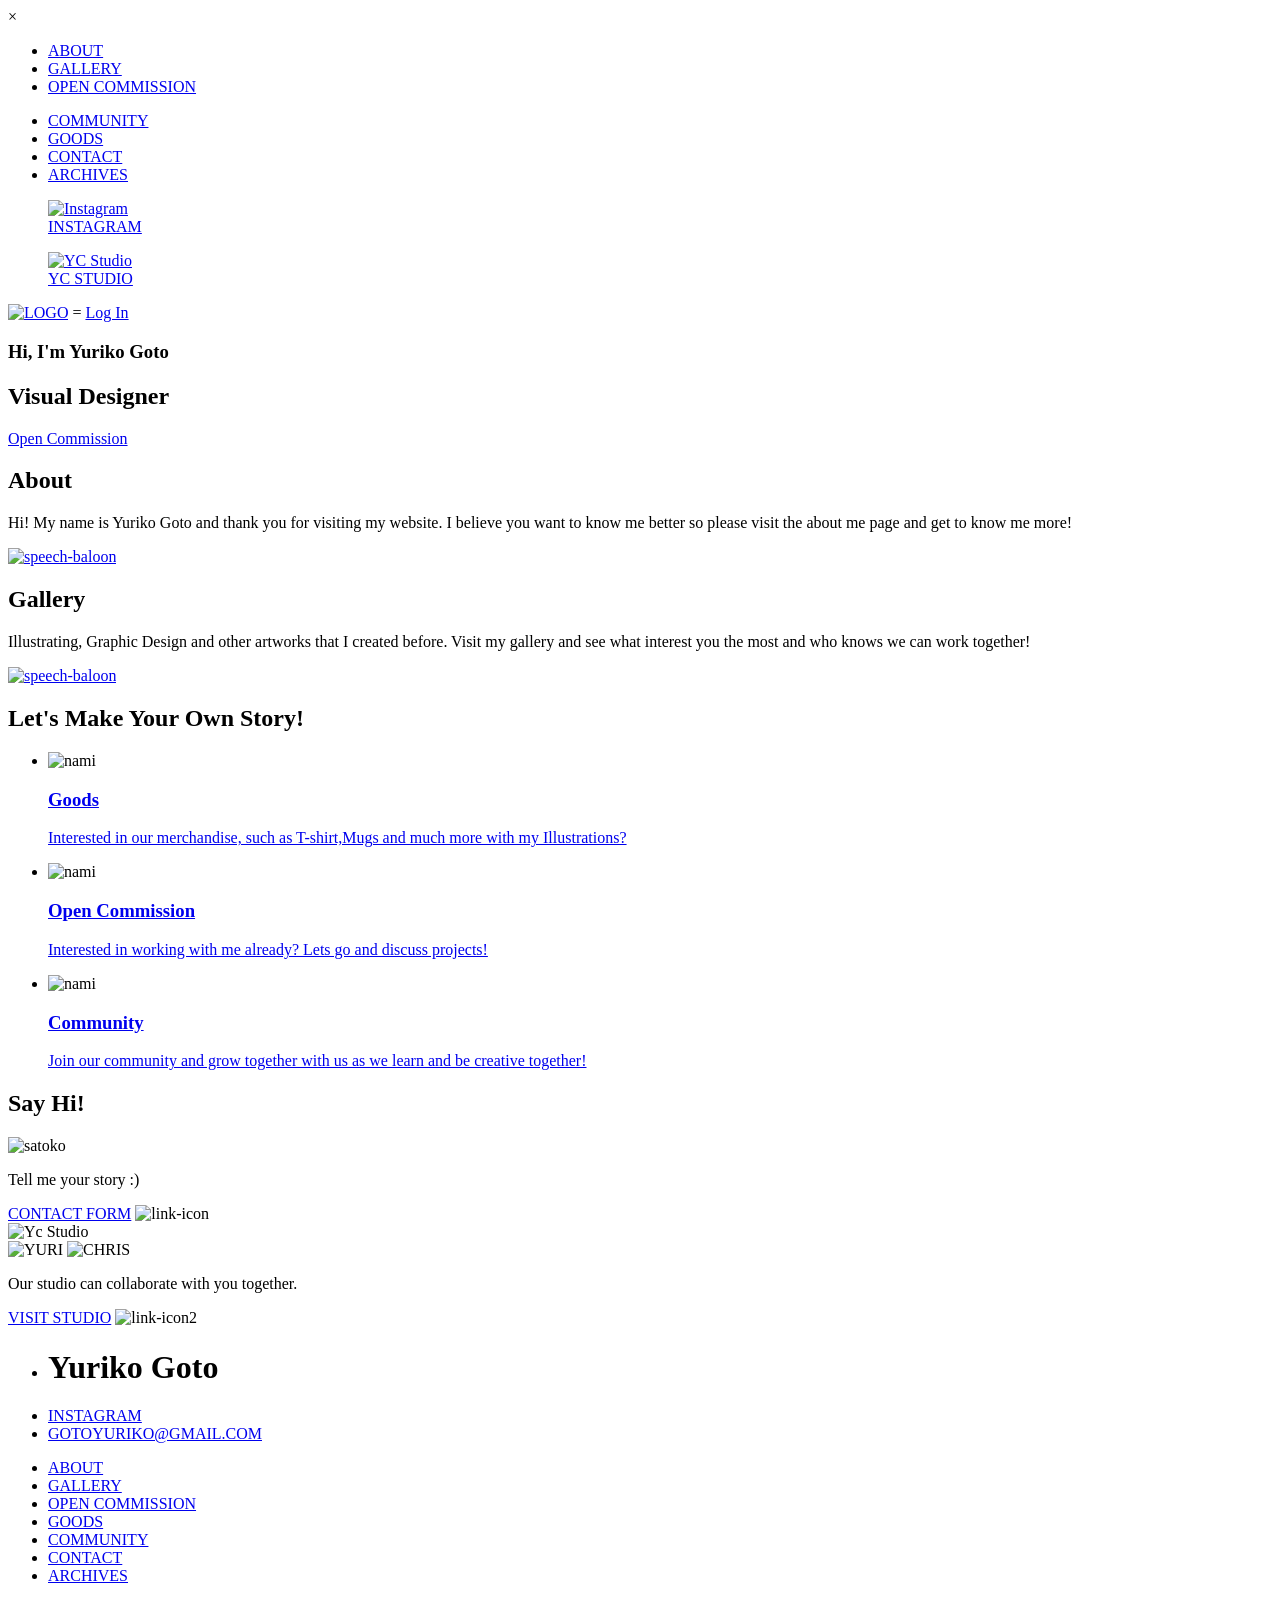
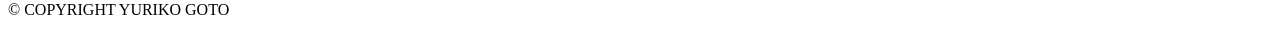
==== index.html @ 0a52200d "Archive Files" ====
<!DOCTYPE html>
<html lang="en">

<head>
  <meta charset="UTF-8">
  <meta http-equiv="X-UA-Compatible" content="IE=edge">
  <meta name="viewport" content="width=device-width, initial-scale=1.0">
  <title>HOME | Visual Designer -Yuriko Goto</title>
  <link rel="icon" href="./assets/img/logo.png" type="image/png" sizes="128x128">
  <link rel="stylesheet" href="./assets/style.css">

</head>

<body>
  <!-- MENU -->
  <div id="myMenu" class="overlay">
    <a class="closebtn">&times;</a>
    <div class="overlay-content">
      <div class="overlay-menu">
        <ul>
          <li><a href="./about.html">ABOUT</a></li>
          <li><a href="./gallery.html">GALLERY</a></li>
          <li><a href="./open-commission.html">OPEN COMMISSION</a></li>
        </ul>
        <ul>
          <li><a href="community.html">COMMUNITY</a></li>
          <li><a href="goods.html">GOODS</a></li>
          <li><a href="contact.html">CONTACT</a></li>
          <li><a href="branch-selector.html">ARCHIVES</a></li>
        </ul>
      </div>
      <div class="overlay-access">
        <a href="https://www.instagram.com/yuri.doodle/" target="_blank">
          <figure class="access-instagram">
            <img src="./assets/img/instagram-logo.png" alt="Instagram">
            <figcaption>INSTAGRAM</figcaption>
          </figure>
        </a>
        <a href="https://yc-creativestudio.com/" target="_blank">
          <figure class="access-yc-studio">
            <img src="./assets/img/yc-studio-logo.png" alt="YC Studio">
            <figcaption>YC STUDIO</figcaption>
          </figure>
        </a>
      </div>
    </div>
  </div>



  <!-- HEADER -->
  <header>
    <a href="./index.html"><img src="./assets/img/logo.png" alt="LOGO" class="logo"></a>
    <span class="burger-button">&equals;</span>
    <a href="./login.html" class="btn">Log In</a>
  </header>



  <!-- HERO -->
  <section id="hero" class="parallax-bg">
    <div class="hero-content">
      <h3>Hi, I'm Yuriko Goto</h3>
      <h2>Visual Designer</h2>
      <a href="open-commission.html" class="btn">Open Commission</a>
    </div>
  </section>



  <!-- ABOUT -->
  <section id="about" class="parallax-bg left-to-right">
    <div class="about-content">
      <h2>About</h2>
      <p>Hi! My name is Yuriko Goto and thank you for visiting my website. I believe you want to know me better
        so please visit the about me page and get to know me more! </p>
    </div>
    <div class="about-click">
      <a href="./about.html"><img src="./assets/img/speech-baloon.png" alt="speech-baloon"></a>
    </div>
  </section>



  <!-- GALLERY -->
  <section id="gallery" class="parallax-bg left-to-right">
    <div class="gallery-content">
      <h2>Gallery</h2>
      <p>Illustrating, Graphic Design and other artworks that I created before. Visit my gallery and see
        what interest you the most and who knows we can work together! </p>
    </div>
    <div class="gallery-click">
      <a href="gallery.html"><img src="./assets/img/speech-baloon2.png" alt="speech-baloon"></a>
    </div>
  </section>



  <!-- PLAN -->
  <section id="plan" class="parallax-bg left-to-right">
    <div class="plan-content">
      <h2>Let's Make Your Own Story!</h2>
      <ul>
        <li>
          <img src="./assets/img/nami.png" alt="nami">
          <div class="plan-overlay">
            <a href="goods.html">
              <h3>Goods</h3>
              <p>Interested in our merchandise, such as T-shirt,Mugs and much more with my
                Illustrations?
              </p>
            </a>
          </div>
        </li>
        <li>
          <img src="./assets/img/aki.png" alt="nami">
          <div class="plan-overlay">
            <a href="open-commission.html">
              <h3>Open Commission</h3>
              <p>
                Interested in working with me already? Lets go and discuss projects!
              </p>
            </a>
          </div>
        </li>
        <li>
          <img src="./assets/img/christian2.png" alt="nami">
          <div class="plan-overlay">
            <a href="community.html">
              <h3>Community</h3>
              <p>
                Join our community and grow together with us as we learn and be creative together!
              </p>
            </a>
          </div>
        </li>
      </ul>
    </div>
  </section>



  <!-- INFO -->
  <section id="info" class="parallax-bg">
    <div class="info-content">
      <div class="info-row">
        <div class="info-col">
          <div class="info-conatct">
            <h2>Say Hi!</h2>
            <img src="./assets/img/satoko.png" alt="satoko">
            <p>Tell me your story :)</p>
            <div class="info-btn">
              <a href="contact.html">CONTACT FORM</a>
              <img src="./assets/img/link-icon.png" alt="link-icon">
            </div>
          </div>
        </div>
        <div class="info-col">
          <div class="info-ycstudio">
            <img src="./assets/img/logo-yc.png" alt="Yc Studio">
            <div class="info-2logos">
              <img src="./assets/img/logo-yuri.png" alt="YURI">
              <img src="./assets/img/logo-chris.png" alt="CHRIS">
            </div>
            <p>Our studio can collaborate with you together.</p>
            <div class="info-btn2">
              <a href="https://yc-creativestudio.com" target="_blank">VISIT STUDIO</a>
              <img src="./assets/img/link-icon2.png" alt="link-icon2">
            </div>
          </div>
        </div>
      </div>
    </div>
  </section>



  <!-- FOOTER -->
  <footer>
    <div class="footer-wrap">
      <div class="footer-content">
        <ul class="footer-info">
          <li>
            <h1>Yuriko Goto</h1>
          </li>
          <li><a href="https://www.instagram.com/yuri.doodle/" target="_blank">INSTAGRAM</a></li>
          <li><a href="mailto:gotoyuriko95@gmail.com" target="_blank">GOTOYURIKO@GMAIL.COM</a></li>
        </ul>
        <ul class=footer-menu>
          <li><a href="./about.html">ABOUT</a></li>
          <li><a href="gallery.html">GALLERY</a></li>
          <li><a href="open-commission.html">OPEN COMMISSION</a></li>
          <li><a href="goods.html">GOODS</a></li>
          <li><a href="community.html">COMMUNITY</a></li>
          <li><a href="contact.html">CONTACT</a></li>
          <li><a href="branch-selector.html">ARCHIVES</a></li>
        </ul>
      </div>
      <div class="copy-right">
        <p> &copy; COPYRIGHT YURIKO GOTO</p>
      </div>
    </div>
  </footer>
  <script src="https://ajax.googleapis.com/ajax/libs/jquery/3.6.0/jquery.min.js"></script>
  <script src="./assets/main.js"></script>
</body>

</html>
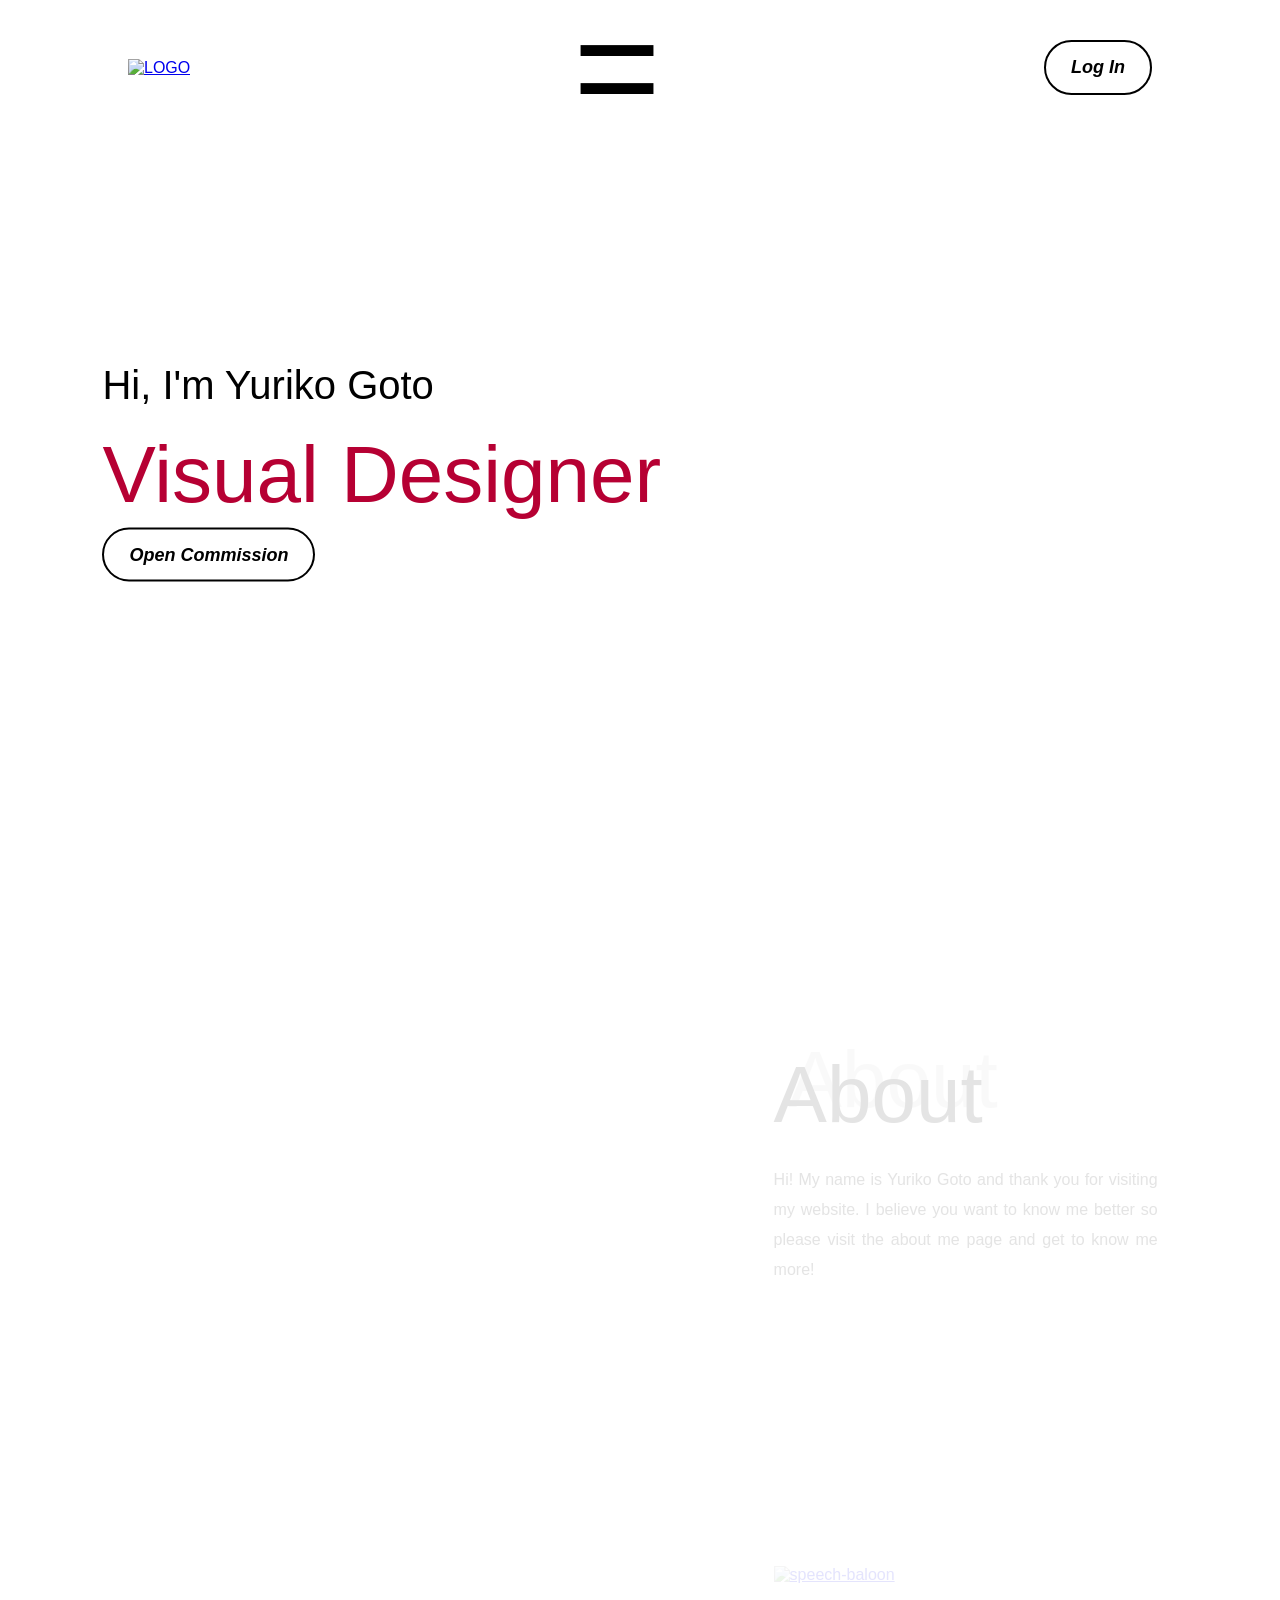
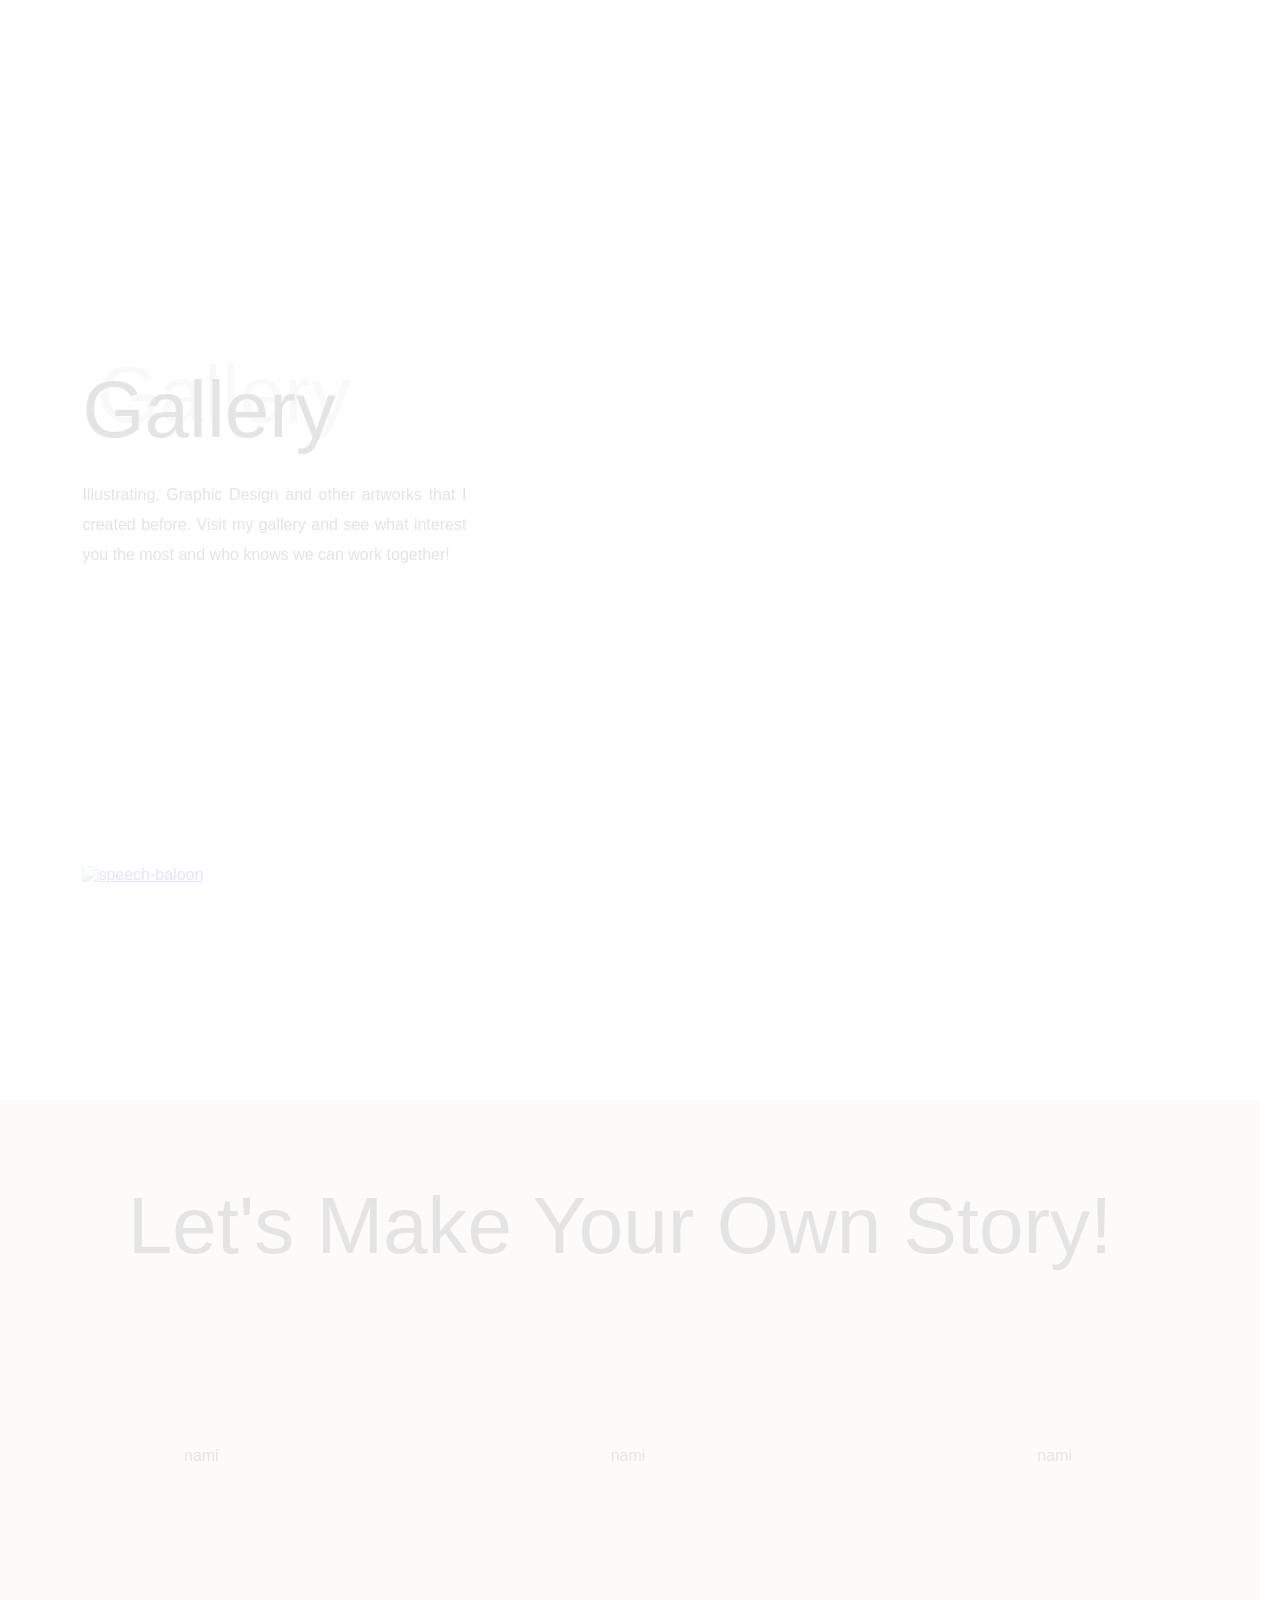
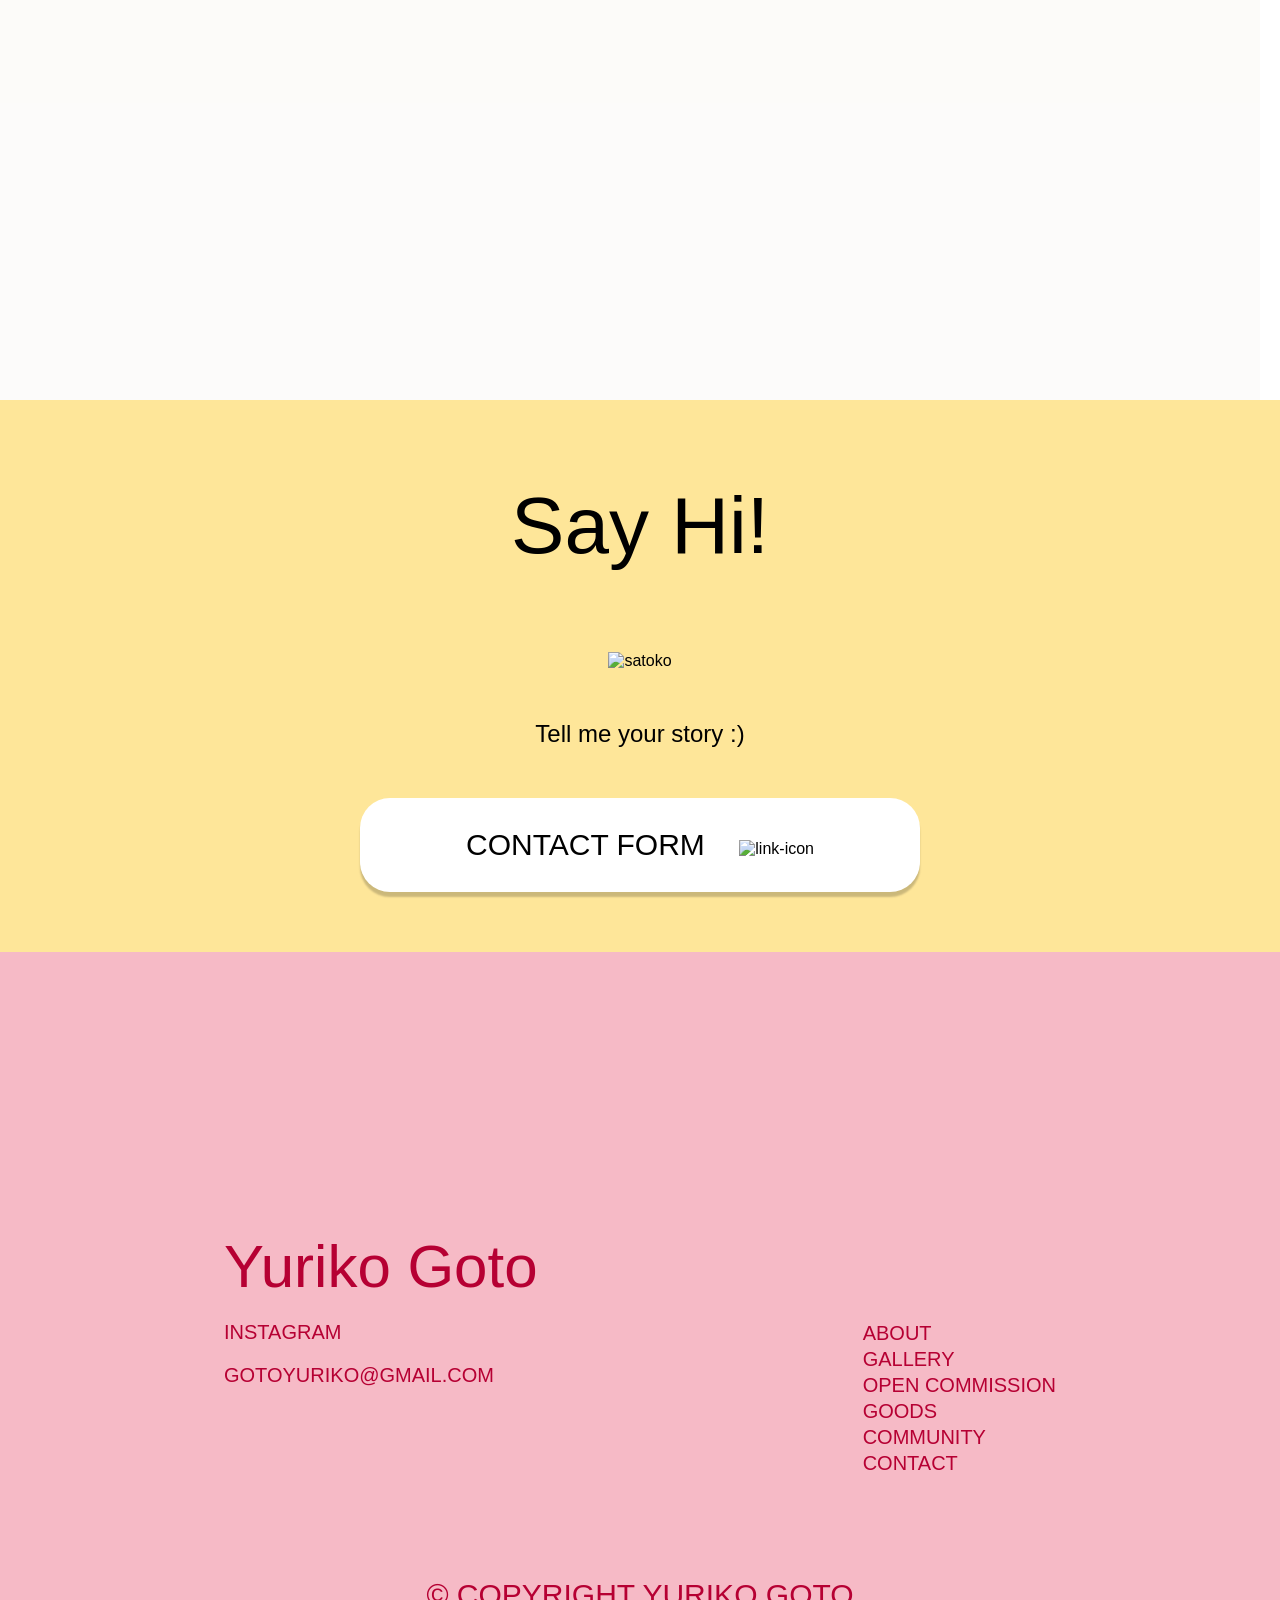
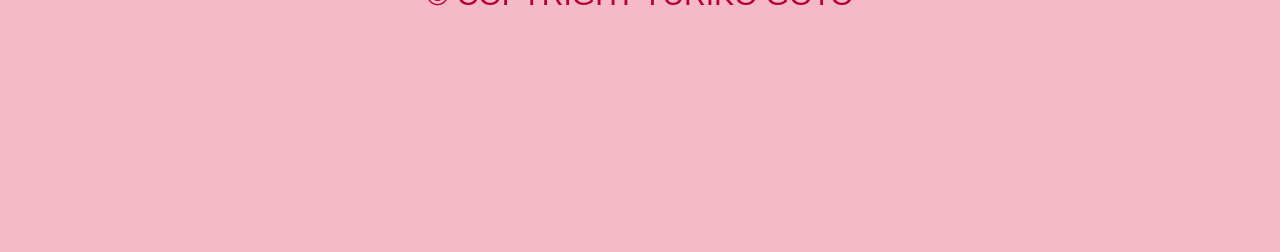
==== commit a9f4e5b2: "mobile optimization" ====
--- a/index.html
+++ b/index.html
@@ -26,24 +26,9 @@
           <li><a href="community.html">COMMUNITY</a></li>
           <li><a href="goods.html">GOODS</a></li>
           <li><a href="contact.html">CONTACT</a></li>
-          <li><a href="branch-selector.html">ARCHIVES</a></li>
         </ul>
       </div>
-      <div class="overlay-access">
-        <a href="https://www.instagram.com/yuri.doodle/" target="_blank">
-          <figure class="access-instagram">
-            <img src="./assets/img/instagram-logo.png" alt="Instagram">
-            <figcaption>INSTAGRAM</figcaption>
-          </figure>
-        </a>
-        <a href="https://yc-creativestudio.com/" target="_blank">
-          <figure class="access-yc-studio">
-            <img src="./assets/img/yc-studio-logo.png" alt="YC Studio">
-            <figcaption>YC STUDIO</figcaption>
-          </figure>
-        </a>
-      </div>
-    </div>
+</div>
   </div>
 
 
@@ -155,19 +140,6 @@
             </div>
           </div>
         </div>
-        <div class="info-col">
-          <div class="info-ycstudio">
-            <img src="./assets/img/logo-yc.png" alt="Yc Studio">
-            <div class="info-2logos">
-              <img src="./assets/img/logo-yuri.png" alt="YURI">
-              <img src="./assets/img/logo-chris.png" alt="CHRIS">
-            </div>
-            <p>Our studio can collaborate with you together.</p>
-            <div class="info-btn2">
-              <a href="https://yc-creativestudio.com" target="_blank">VISIT STUDIO</a>
-              <img src="./assets/img/link-icon2.png" alt="link-icon2">
-            </div>
-          </div>
         </div>
       </div>
     </div>
@@ -193,7 +165,6 @@
           <li><a href="goods.html">GOODS</a></li>
           <li><a href="community.html">COMMUNITY</a></li>
           <li><a href="contact.html">CONTACT</a></li>
-          <li><a href="branch-selector.html">ARCHIVES</a></li>
         </ul>
       </div>
       <div class="copy-right">
@@ -205,5 +176,4 @@
   <script src="./assets/main.js"></script>
 </body>
 
-</html>
-
+</html>
--- a/assets/style.css
+++ b/assets/style.css
@@ -0,0 +1,1877 @@
+/* 
+* REFERENCE 
+* font family:'made_sunflower', sans-serif,
+* color: #F3EEE8,#B60033
+*/
+
+/* Define font family made_sunflower' */
+@font-face {
+	font-family: 'made_sunflower';
+	src: url(./made_sunflower/MADE\ Sunflower\ PERSONAL\ USE.otf);
+}
+
+
+
+
+
+/* ====================================================== GENERAL ====================================================== */
+*{
+  margin:0;
+  padding:0;
+  font-family: 'made_sunflower', sans-serif;
+  font-weight: normal;
+}
+html, body {
+  overflow-x: hidden;
+  max-width: 100%;
+}
+img {
+  max-width: 100%;
+  height: auto;
+}
+.btn{
+  color: #000000;
+  text-decoration: none;
+  font: bold italic large Arial;
+  padding: 15px 25px;
+  background: transparent;
+  border: 2px solid #000000;
+  border-radius: 30px;
+  outline: none;
+  cursor: pointer;
+  transition: .5s ease-in-out;
+}
+.btn:hover{
+  background: #000000;
+  color: #ffffff;
+}
+/* fix background */
+.parallax-bg{
+  background-attachment: fixed;
+  background-position: center;
+  background-size: cover;
+  background-repeat: no-repeat;
+  width: 100%;
+  height: 100vh;
+  position: relative;
+  overflow: hidden;
+}
+
+/*Fade In Animation Left to Right*/
+.left-to-right {
+  opacity: 0.1;
+  transform: translateX(-20px);
+  transition: all 1s;
+}
+.left-to-right.scrollin {
+  opacity: 1;
+  transform: translate(0);
+}
+
+
+
+
+
+/* ====================================================== BURGUR MENU ====================================================== */
+.overlay { /* fullscreen */
+  position: fixed;
+  top: 0;
+  left: 0;
+  height: 100%;
+  width: 0;
+  background-color:#F3EEE8;
+  overflow-x: hidden;
+  transition: 0.5s;
+  z-index: 4;
+}
+.closebtn { /* close button */
+  position: absolute;
+  top: 5px;
+  left: 0;
+  right: 0;
+  font-size: 150px;
+  display: flex;
+  justify-content: center;
+  cursor: pointer;
+}
+.overlay-content { /* whole content */
+  position: relative;
+  top: 30%;
+  width: 100%;
+  text-align: center;
+}
+.overlay-menu{/* menu */
+  margin: auto;
+  width: 50%;
+  display: flex;
+  justify-content: space-between;
+}
+.overlay-menu li{
+  list-style: none;
+}
+.overlay-menu a, .overlay-access a {
+  padding: 10px;
+  font-size: 35px;
+  color: #000000;
+  position: relative;
+  display: inline-block;
+  text-decoration: none;
+}
+.overlay-menu a::after, .overlay-access a::after{
+  position: absolute;
+  bottom: 10px;
+  left: 0;
+  content: '';
+  width: 100%;
+  height: 3px;
+  background: #000000;
+  transform: scale(0, 1);
+  transform-origin: left top;
+  transition: .3s;
+}
+.overlay-menu a:hover::after,.overlay-access a:hover::after{
+  transform: scale(1, 1);
+}
+.overlay-access{ /* instagram and yc studio */
+  margin: 50px auto 0;
+  width: 30%;
+  display: flex;
+  justify-content: space-between;
+}
+.overlay-access a{
+  font-size: 20px;
+  margin-top: 10px;
+}
+.overlay-access figcaption {
+  display:block;
+  text-align:center;
+}
+.access-instagram figcaption{
+  margin-top: 10px;
+}
+.access-instagram img{
+  width:"80px";
+}
+.access-yc-studio figcaption{
+  margin-top: 5px;
+  margin-bottom: 10px;
+}
+.access-yc-studio img{
+  width:"80px";
+}
+
+
+
+
+
+/* ====================================================== HEADER ====================================================== */
+.logo{
+  width:150px;
+  cursor: pointer;
+}
+.burger-button{
+  font-size: 150px;
+  cursor: pointer;
+}
+header{
+  width: 80%;
+  height: 15%;
+  margin: auto;
+  display: flex;
+  align-items: center;
+  justify-content: space-between;
+  position: fixed;
+  left: 0;
+  right: 0;
+  z-index: 3;
+}
+
+
+
+
+
+/* ====================================================== HERO ====================================================== */
+#hero{
+  background-image: url(./img/Visual-Designer.png);
+}
+.hero-content{
+  position: absolute;
+  top: 50%;
+  left: 8%;
+  transform: translateY(-50%);
+}
+.hero-content h2{
+  font-size: 80px;
+  margin: 10px 0 30px;
+  line-height: 80px;
+  color: #B60033;
+}
+.hero-content h3{
+  font-size: 40px;
+  margin: 10px 0;
+  line-height: 80px;
+}
+
+
+
+
+
+/* ====================================================== ABOUT ====================================================== */
+#about{
+  background-image: url(./img/About.png);
+}
+.about-content{
+  position: absolute;
+  top: 30%;
+  width: 30%;
+  right: 8%;
+  transform: translateY(-50%);
+}
+.about-content h2{
+  font-size: 80px;
+  margin: 10px 0 30px;
+  line-height: 80px;
+  text-shadow: 15px -15px rgba(0, 0, 0, 0.2);
+}
+.about-content p{
+  font-size: 16px;
+  margin: 10px 0;
+  line-height: 30px;
+  text-align: justify;
+  text-justify: inter-word;
+}
+.about-click{
+  position: absolute;
+  top: 75%;
+  width: 30%;
+  right: 8%;
+  transform: translateY(-50%);
+}
+.about-click img:hover{
+  animation: bound-anim 0.8s infinite;
+}
+@keyframes bound-anim {
+	0%,100% {transform: scale(1), translate(0);}
+	50%{transform: translateY(-15%);}
+	75% {transform: scale(1.1,0.6), translate(10%)}
+}
+
+
+
+
+
+/* ====================================================== GALLERY ====================================================== */
+#gallery{
+  background-image: url(./img/Gallery.png);
+}
+.gallery-content{
+  position: absolute;
+  top: 30%;
+  width: 30%;
+  left: 8%;
+  transform: translateY(-50%);
+}
+.gallery-content h2{
+  font-size: 80px;
+  margin: 10px 0 30px;
+  line-height: 80px;
+  text-shadow: 15px -15px rgba(0, 0, 0, 0.2);
+}
+.gallery-content p{
+  font-size: 16px;
+  margin: 10px 0;
+  line-height: 30px;
+  text-align: justify;
+  text-justify: inter-word;
+}
+.gallery-click{
+  position: absolute;
+  top: 75%;
+  width: 30%;
+  left: 8%;
+  transform: translateY(-50%);
+}
+.gallery-click img:hover{
+  animation: bound-anim 0.8s infinite;
+}
+
+
+
+
+
+/* ====================================================== PLAN ====================================================== */
+#plan{
+  width: 100%;
+  height: 100vh;
+  background: #E3DACD;
+}
+.plan-content h2{
+  text-align: center;
+  margin: 80px;
+  font-size: 80px;
+}
+.plan-content ul{
+  display: flex;
+  justify-content: space-around;
+  margin-top: 175px;
+}
+.plan-content li{
+  list-style: none;
+  width: 10%;
+  text-align: center;
+  border-radius: 50%;
+  padding: 80px;
+  position: relative;
+  width: 200px;
+  height: 200px;
+}
+.plan-content img{
+  position: absolute;
+  top: 0;
+  right: 0;
+  left: 0;
+  bottom: 0;
+  width: 100%;
+  height: 100%;
+  border-radius: 50%;
+  object-fit: cover;
+}
+.plan-overlay{
+  position: absolute;
+  top: 0;
+  left: 0;
+  right: 0;
+  bottom: 0;
+  width: 100%;
+  height: 100%;
+  border-radius: 50%;
+  opacity: 0;
+  transition: .3s ease-in-out;
+}
+li:nth-child(1) .plan-overlay{
+  background: rgba(	254, 	230, 	153, 0.7);
+}
+li:nth-child(2) .plan-overlay{
+  background: rgba(	255, 	124, 	124, 0.7);
+}
+li:nth-child(3) .plan-overlay{
+  background: rgba(	123, 	159, 	255, 0.7);
+}
+.plan-content li:hover .plan-overlay:hover{
+  opacity: 1;
+}
+.plan-overlay a{
+  text-decoration: none;
+  color: #000000;
+}
+.plan-content h3{
+  margin-top: 80px;
+  font-size: 30px;
+}
+.plan-content p{
+  font-size: 16px;
+  font-weight: lighter;
+  margin: 50px;
+}
+
+
+
+
+
+/* ====================================================== INFO ====================================================== */
+#info{
+  width: 100%;
+  height: auto;
+  overflow: visible;
+}
+.info-row {
+  display: flex;
+  flex-direction: row;
+  flex-wrap: wrap;
+  width: 100%;
+}
+.info-col {
+  display: flex;
+  flex-direction: column;
+  flex-basis: 100%;
+  flex: 1;
+}
+.info-conatct {
+  background: #FEE699;
+  height: auto;
+  padding-bottom: 60px;
+  text-align: center;
+}
+.info-conatct h2{
+  font-size: 80px;
+  padding: 80px;
+}
+.info-conatct p{
+  font-family: Arial, Helvetica, sans-serif;
+  font-size: 24px;
+  padding: 50px;
+}
+.info-conatct>img{
+  width: 15%;
+  max-height: 35vh;
+  object-fit: contain;
+}
+.info-btn{
+  position: relative;
+  left: 0;
+  right: 0;
+  margin: auto;
+  width: 500px;
+  padding: 30px;
+  background: #ffffff;
+  border-radius: 30px;
+  box-shadow: 0px 5px 2px rgba(0, 0, 0, .2);
+}
+.info-btn a{
+  text-decoration: none;
+  font-family: Arial, Helvetica, sans-serif;
+  color: #000000;
+  font-size: 30px;
+}
+.info-btn img{
+  margin-left: 30px;
+  vertical-align:text-bottom;
+}
+.info-btn:hover, .info-btn2:hover{
+  animation: bound-anim 0.8s infinite;
+}
+.info-ycstudio {
+  background: linear-gradient(to right,#F661BB,#3BB7FD);
+  height: 100vh;
+  text-align: center;
+}
+.info-ycstudio>img{
+  padding: 75px;
+  width: 50%;
+}
+.info-2logos>img{
+  width: 45%;
+}
+.info-ycstudio p{
+  font-family: Arial, Helvetica, sans-serif;
+  font-size: 24px;
+  padding: 55px;
+}
+.info-btn2{
+  position: relative;
+  left: 0;
+  right: 0;
+  margin: auto;
+  width: 500px;
+  padding: 30px;
+  background: #000000;
+  border-radius: 30px;
+  box-shadow: 0px 5px 2px rgba(0, 0, 0, .2);
+}
+.info-btn2 a{
+  text-decoration: none;
+  font-family: Arial, Helvetica, sans-serif;
+  color: #ffffff;
+  font-size: 30px;
+}
+.info-btn2 img{
+  margin-left: 30px;
+  vertical-align:text-bottom;
+}
+
+
+
+
+
+/* ====================================================== FOOTER ====================================================== */
+footer{
+  width: 100%;
+  height: 100vh;
+  background: #F6BAC6;/*pink*/
+  position: relative;
+  overflow: hidden;
+}
+.footer-wrap{
+  position: relative;
+  top: 30%;
+  width: 100%;
+  text-align: center;
+}
+.footer-content{
+  margin: auto;
+  width: 65%;
+  display: flex;
+  justify-content: space-between;
+}
+.footer-info li{
+  list-style: none;
+  padding: 10px 0;
+  text-align: left;
+}
+.footer-info h1{
+  font-size: 60px;
+  color: #B60033;
+  white-space: nowrap;
+}
+.footer-info a{
+  padding-left: 0;
+  color: #B60033;
+  font-size: 20px;
+  text-decoration: none;
+  transition: 1s;
+}
+.footer-menu{
+  padding-top: 100px;
+}
+.footer-menu li{
+  list-style: none;
+  padding-bottom: 3px;
+  text-align: left;
+}
+.footer-menu a{
+  padding-left: 0;
+  color: #B60033;
+  font-size: 20px;
+  text-decoration: none;
+  transition: 1s;
+}
+.footer-info a:hover, .footer-menu a:hover{
+  color: white;
+  text-decoration: underline;
+}
+.copy-right p{
+  font-family: Arial, Helvetica, sans-serif;
+  color: #B60033;
+  font-size: 30px;
+  margin-top: 100px;
+}
+
+
+
+
+
+/* ====================================================== GOODS ====================================================== */
+#goods{
+  background: #F3EEE8;
+  min-height: 100%;
+}
+#goods h2{
+  font-size: 80px;
+  text-align: center;
+  padding-top: 10%;
+}
+#goods p{
+  font-size: 16px;
+  text-align: center;
+}
+.goods-grid-container {
+  width: 50%;
+  display: grid;
+  grid-template-columns: auto auto;
+  padding: 10% 10% 5% 10%;
+  margin: auto;
+  grid-gap: 100px 100px;
+}
+.goods-grid-item {
+  background-color: rgba(255, 255, 255, 0.8);
+  box-shadow: 3px 3px 3px rgba(0,0,0,.3);
+  text-align: center;
+}
+.goods-grid-item img{
+  width: 100%;
+}
+.goods-grid-item p{
+  font-size: 60px;
+  padding: 20px;
+}
+.goods-grid-item a{
+  color: #000000;
+  border:1px solid#000000;
+  text-decoration: none;
+  border-radius: 50px;
+  padding: 5px;
+  margin-left: 15px;
+  cursor: pointer;
+  transition: .5s ease-in-out;
+}
+.goods-grid-item a:hover{
+  color: #ffffff;
+  background: #000000;
+}
+
+
+
+
+
+/* ====================================================== PAGINATION ====================================================== */
+.pagination-center {
+  text-align: center;
+}
+.pagination {
+  display: inline-block;
+  padding: 5%;
+}
+.pagination a {
+  color: black;
+  float: left;
+  padding: 8px 16px;
+  text-decoration: none;
+  border: 1px solid #ddd;
+}
+.pagination a.active {
+  background-color: #000000;
+  color: white;
+  border: 1px solid #000000;
+}
+.pagination a:hover:not(.active) {background-color: #ddd;}
+.pagination a:first-child {
+  border-top-left-radius: 5px;
+  border-bottom-left-radius: 5px;
+}
+.pagination a:last-child {
+  border-top-right-radius: 5px;
+  border-bottom-right-radius: 5px;
+}
+
+
+
+
+
+/* ====================================================== YURI GALLERY ====================================================== */
+#yuri-gallery{
+  background: #F3EEE8;
+  min-height: 100%;
+  width: 100%;
+}
+#yuri-gallery h2{
+  font-size: 80px;
+  text-align: center;
+  padding-top: 10%;
+}
+#yuri-gallery p{
+  font-size: 16px;
+  text-align: center;
+}
+.gallery-grid-container {
+  display: grid;
+  grid-template-columns: 300px 300px 300px;
+  grid-template-rows: 300px 300px;
+  justify-content: space-evenly;
+  padding-top: 5%;
+  grid-gap: 80px;
+}
+.gallery-grid-item {
+  background-color: rgba(255, 255, 255, 0.8);
+  box-shadow: 3px 3px 3px rgba(0,0,0,.3);
+  text-align: center;
+}
+.gallery-grid-item img{
+  width: 100%;
+  height: 100%;
+  object-fit: cover;
+}
+
+/* ====================================================== YURI GALLERY MODAL ====================================================== */
+#yuri-modal {
+  border-radius: 5px;
+  cursor: pointer;
+  transition: 0.3s;
+}
+
+/* The Modal (background) */
+.gallery-modal {
+  display: none;
+  position: fixed; 
+  z-index: 2; 
+  padding-top: 7%; 
+  left: 0;
+  top: 0;
+  width: 100%; 
+  height: 100%; 
+  overflow: auto; 
+  background-color: rgba(0,0,0,0.8); 
+}
+
+/* Modal Content (image) */
+.modal-content {
+  margin: auto;
+  display: block;
+  max-width: 600px;
+  max-width: auto;
+}
+
+/* Caption of Modal Image */
+#captionShow {
+  margin: auto;
+  display: block;
+  max-width: 700px;
+  text-align: center;
+  color: #ffffff;
+  padding: 10px 0;
+  height: 150px;
+  font-size: 30px;
+}
+
+/* The Close Button */
+.modal-close {
+  position: absolute;
+  top: 5%;
+  right: 5%;
+  color: #f1f1f1;
+  font-size: 80px;
+  font-weight: bold;
+  transition: 0.3s;
+}
+
+.modal-close:hover,
+.modal-close:focus {
+  color: #bbb;
+  text-decoration: none;
+  cursor: pointer;
+}
+
+/*Animation*/
+/* Add Animation - Zoom in the Modal */
+.modal-content, #captionShow {
+  animation-name: zoom;
+  animation-duration: 0.6s;
+}
+
+@keyframes zoom {
+  from {transform:scale(0)}
+  to {transform:scale(1)}
+}
+
+/* ====================================================== EVENT/NEWS ====================================================== */
+#inside-community{
+  background: #F3EEE8;
+  min-height: 100%;
+}
+#inside-community h2{
+  font-size: 80px;
+  text-align: center;
+  padding-top: 10%;
+}
+#inside-community p{
+  font-size: 20px;
+  text-align: center;
+  padding: 2%;
+}
+.newsevent{
+  position: relative;
+  height: 20%;
+}
+.newsevent>h3{
+  font-size: 40px;
+  margin-top: 5%;
+  margin-bottom: -3%;
+  text-align: center;
+}
+.newsevent-grid-container {
+  display: grid;
+  grid-template-columns: auto auto auto;
+  grid-template-rows: auto auto;
+  justify-content: space-evenly;
+  padding-top: 5%;
+  margin: auto 5%;
+  grid-gap: 80px;
+}
+.newsevent-grid-item {
+  background-color: rgba(255, 255, 255, 0.8);
+  box-shadow: 3px 3px 3px rgba(0,0,0,.3);
+  text-align: center;
+}
+.newsevent-grid-item img{
+  width: 100%;
+  height: 300px;
+}
+.newsevent-grid-item h3{
+  font-size: 16px;
+  margin: 5% auto -5%;
+  text-align:center;
+  width: 80%;
+  padding: 5%;
+}
+.newsevent-grid-item p{
+  font-size: 60px;
+  padding: 20px;
+}
+
+/* ====================================================== EVENT/NEWS ====================================================== */
+#facebook-community{
+  background-image: url(./img/community-bg.png);
+  background-attachment: fixed;
+  background-position: center;
+  background-repeat: none;
+  background-size: cover;
+  position: relative;
+  height: 50vh;
+}
+#facebook-community::before{
+  background-color: rgba(0,0,0,0.6);
+  position: absolute;
+  top: 0;
+  right: 0;
+  bottom: 0;
+  left: 0;
+  content: ' ';
+}
+#facebook-community h2{
+  position: absolute;
+  top: 20%;
+  width: 100%;
+  text-align: center;
+  z-index: 1;
+  color: #ffffff;
+  font-size: 50px;
+}
+#facebook-community a{
+  position: absolute;
+  top:65%;
+  left: 0;
+  right: 0;
+  margin: auto;
+  padding: 20px;
+  border:1px solid #ffffff;
+  border-radius: 50px;
+  width: 20%;
+  text-align: center;
+  z-index: 1;
+  color: #ffffff;
+  text-decoration: none;
+  transition: .3s ease-in-out;
+}
+#facebook-community a:hover{
+  background: #000000;
+  border: none;
+}
+
+
+
+
+/* ====================================================== CONTACT FORM ====================================================== */
+#contactForm{
+  background: #F3EEE8;
+  min-height: 100%;
+  position: relative;
+  padding: 15%;
+}
+.contactForm-contain{
+  background:#ffffff;
+  box-shadow:5px 5px 3px rgba(0, 0, 0, .3);
+  padding: 8%;
+}
+.contactForm-contain h2,
+.contactForm-contain p,
+.contactForm-contain label,
+.contactForm-contain span,
+.contactForm-contain select,
+.contactForm-contain input[placeholder]{
+  font-family: Arial, Helvetica, sans-serif;
+}
+.contactForm-contain h2{
+  font-weight:bold;
+  font-size: 40px;
+  letter-spacing: 8px;
+  text-align: center;
+
+}
+.contactForm-contain p{
+  font-family: Arial, Helvetica, sans-serif;
+  font-size: 16px;
+  padding: 15px;
+  text-align: center;
+  margin-bottom: 100px;
+}
+.required{
+  color: red !important; 
+  display: inline; 
+  float: none;
+}
+.contactForm-contain label{
+  font-weight: bold;
+  letter-spacing: 5px;
+}
+.contactForm-contain input[type="text"],
+.contactForm-contain input[type="email"],
+.contactForm-contain input[type="tel"]{
+  width: 100%;
+  padding: 12px 0;
+  margin: 8px 0;
+  box-sizing: border-box;
+  border: none;
+  border-bottom: 2px solid black;
+}
+.contactForm-name,
+.contactForm-email,
+.contactForm-Phone,
+.contactForm-Country{
+  margin-bottom: 50px;
+}
+.contactForm-name{
+  display: flex;
+  justify-content: space-between;
+}
+.firstName, .lastName{
+  width: 50%;
+  padding-right: 5%;
+}
+.contactForm-Country label{
+  margin-right: 30px;
+}
+.contactForm-Country select{
+  width: 50%;
+  padding: 16px 40px 16px 16px;
+  box-sizing: border-box;
+  border: none;
+  border-radius: 4px;
+  background-color: #f1f1f1;
+}
+.contactForm-enquiry textarea{
+  width: 100%;
+  height: 300px;
+  padding: 12px 20px;
+  margin: 10px 0;
+  box-sizing: border-box;
+  border: 2px solid #ccc;
+  border-radius: 4px;
+  background-color: #f8f8f8;
+  resize: none;
+}
+.contactForm-submit{
+  text-align: center;
+  padding-top: 5%;
+}
+#sendDone{
+  color: #B60033;
+  text-align: center;
+  font-weight: normal;
+  margin-top: 30px;
+}
+
+
+
+
+/* ====================================================== LOGIN ====================================================== */
+#login{
+  background-image: url(./img/login-bg.png);
+}
+.login-content{
+  position: absolute;
+  top: 60%;
+  left: 10%;
+  transform: translateY(-50%);
+}
+.login-content h1{
+  font-size: 80px;
+  margin: 10px 0 30px;
+  line-height: 80px;
+  color: #000000;
+  text-align: center;
+  font-weight: normal;
+  margin-bottom: 10%;
+}
+.login-content input[type=text], 
+.login-content input[type=password] {
+  width: 100%;
+  padding: 12px 20px;
+  margin-bottom: 10%;
+  display: inline-block;
+  border: 1px solid #ccc;
+  box-sizing: border-box;
+}
+.submit-btn{
+  text-align: center;
+}
+.submit-btn input[type="submit"]{
+  background-color: #F6BAC6;
+  color: #000000 !important;
+  text-decoration: none;
+  border-radius: 50px;
+  padding: 15px 30px;
+  width: 25%;
+  border: none;
+  cursor: pointer;
+  transition: .3s ease-in-out;
+}
+.submit-btn input[type="submit"]:hover{
+  background-color: #B60033;
+  color: white !important;
+}
+.login-content p{
+  margin: 10%;
+  text-align: center;
+  font-weight: normal;
+}
+.login-content a{
+  color: #B60033;
+  letter-spacing: 1px;
+  margin: 10%;
+  text-align: center;
+  font-weight: normal;
+}
+
+
+
+
+/* ====================================================== SIGN UP ====================================================== */
+#signup{
+  background-image: url(./img/signup-bg.png);
+}
+.signup-content{
+  position: absolute;
+  top: 60%;
+  left: 10%;
+  transform: translateY(-50%);
+  width: 30%;
+}
+.signup-content h1{
+  font-size: 80px;
+  margin: 10px 0;
+  line-height: 80px;
+  color: #000000;
+  text-align: center;
+  font-weight: normal;
+}
+.signup-content input[type=text],
+.signup-content input[type=password], 
+.signup-content input[type=email] {
+  width: 100%;
+  padding: 12px 20px;
+  margin-bottom: 5%;
+  display: inline-block;
+  border: 1px solid #ccc;
+  box-sizing: border-box;
+}
+.submit-btn{
+  text-align: center;
+}
+.signup-content a{
+  color: #B60033;
+  letter-spacing: 1px;
+  margin: 10%;
+  text-align: center;
+  font-weight: normal;
+}
+.signup-content p{
+  margin: 10%;
+  text-align: center;
+  font-weight: normal;
+}
+#messageSignUp{
+  text-align: center;
+  padding: 5%;
+  color: #B60033;
+  font-weight: normal;
+}
+
+
+
+
+
+/* ====================================================== About Me ====================================================== */
+#aboutMe{
+  width:100%;
+  height: 100vh;
+  background: #F3EEE8;
+}
+.aboutMe-title{
+  text-align: center;
+  padding-top: 10%;
+}
+.aboutMe-title h3{
+  font: 36px;
+  letter-spacing: 2px;
+}
+.aboutMe-title h2{
+  font-size: 80px;
+  color: #B60033;
+}
+.aboutMe-content{
+  display: flex;
+  justify-content:space-evenly;
+  margin-top:5%;
+}
+.aboutMe-content  img{
+  width: 18%;
+  height: 18%;
+  border-radius: 50%;
+}
+.aboutMe-description {
+  width: 30%;
+}
+.aboutMe-desTitle{
+  display: flex;
+  justify-content: start;
+  align-items:baseline;
+  border-bottom:solid 3px #000000;
+}
+.aboutMe-desTitle h3{
+  font-size: 50px;
+}
+.aboutMe-desTitle a{
+  color: #000000;
+  font-size: 30px;
+  margin-left: 30px;
+  transition: .2s ease-in-out;
+}
+.aboutMe-desTitle a:hover{
+  cursor: pointer;
+  color: #B60033;
+  font-size: 40px;
+}
+.aboutMe-description p{
+  padding-top: 5%;
+  text-align: justify;
+  text-justify: inter-word;
+}
+
+
+
+
+
+/* ====================================================== Background ====================================================== */
+#background{
+  width:100%;
+  height: 100vh;
+  background-image: url(./img/about-me.png);
+  background-size: cover;
+  background-position: center;
+  background-repeat: no-repeat;
+  position: relative;
+  overflow: hidden;
+  
+}
+.background-content{
+  position: absolute;
+  top: 50%;
+  left: 10%;
+  transform: translateY(-50%);
+  width: 100%;
+  max-width: 940px;
+  margin: 28px auto;
+}
+.background-content h2{
+  font-size: 50px;
+}
+.timeline-list {
+  padding: 40px 0;
+}
+.timeline-list-item {
+  display: flex;
+  line-height: 1.5;
+  font-size: 16px;
+}
+.timeline-list-item .date {
+  width: 17%;
+  padding-left: 20px;
+  color: #000000;
+  font-weight: normal;
+}
+.timeline-list-item .timeline-description {
+  position: relative;
+  width: 80%;
+  padding: 0 20px 60px 30px;
+  border-left: 2px dotted #777;
+}
+.timeline-description a{
+  color: #000000;
+  transition: .2s ease-in-out;
+}
+
+.timeline-description a:hover{
+  color: #B60033;
+  
+}
+.timeline-list-item .timeline-description::before {
+  content: "";
+  position: absolute;
+  top: 0;
+  left: -11px; /*widthの半分の値を指定*/
+  width: 20px;
+  height: 20px;
+  background-color: #B60033;
+  border-radius: 10px;
+}
+
+
+
+
+
+/* ====================================================== Background ====================================================== */
+#skill{
+  width:100%;
+  height: 100vh;
+  background-image: url(./img/skill.png);
+  background-size: cover;
+  background-position: center;
+  background-repeat: no-repeat;
+  position: relative;
+  overflow: hidden;
+}
+.skill-content{
+  position: absolute;
+  top: 50%;
+  right: 10%;
+  transform: translateY(-50%);
+  width: 50%;
+  max-width: 940px;
+  margin: 28px auto;
+}
+.skill-content h2{
+  font-size: 50px;
+  margin-bottom: 30px;
+}
+.skill-title{
+  display: flex;
+  justify-content: space-between;
+  align-items:flex-end;
+  border-bottom:solid 3px #000000;
+}
+.skill-title h3{
+  font-size: 30px;
+}
+.skill-content p{
+  padding-top: 2%;
+  text-align: justify;
+  text-justify: inter-word;
+}
+.skill-1, .skill-2, .skill-3{
+  margin-bottom: 50px;
+}
+.skill-1 img, .skill-2 img{
+  width: 40px;
+  margin-left: 50px;
+}
+.skill-3 i{
+  font-size: 40px;
+  margin-left: 50px;
+}
+
+
+/* ====================================================== Open Commission ====================================================== */
+#commission{
+  width: 100%;
+  min-height: 100%;
+  background-color: #F3EEE8;
+}
+.commission-cotainer{
+  padding: 10%;
+}
+.commission-cotainer>h2{
+  color: #B60033;
+  font-size: 60px;
+  text-align: center;
+}
+.commission-cotainer ul{
+  display: flex;
+  justify-content: space-around;
+  align-items: center;
+  padding-top: 15%;
+  list-style: none;
+}
+.commission-1 img{
+  width: 500px;
+  padding-left: 25%;
+}
+.commission-2 img{
+  width: 600px;
+  padding-right: 15%;
+}
+.commission-3 img{
+  width: 500px;
+  padding-left: 15%;
+}
+.commission-description h3{
+  font-size: 40px;
+}
+.commission-description p{
+  padding-top: 5%;
+  text-align: justify;
+  text-justify: inter-word;
+  width: 80%;
+}
+
+/* ======================================================Community
+====================================================== */
+#community{
+  width: 100%;
+  min-height: 100vh;
+  background:#F6BAC6;
+  background-image: url("./img/community.png");
+  background-attachment: fixed;
+  background-position:bottom;
+  background-size: cover;
+  background-repeat: no-repeat;
+  position: relative;
+  overflow: hidden;
+  top:0;
+}
+#community h2{
+  position: absolute;
+  top: 50%;
+  left: 50%;
+  transform: translate(-50%, -100%);
+  color: #B60033;
+  font-size: 60px;
+  text-align: center;
+}
+#community h3{
+  position: absolute;
+  top: 50%;
+  left: 50%;
+  transform: translate(-50%,100%);
+  font-size: 30px;
+  text-align: center;
+}
+.community-classify{
+  background: #F3EEE8;
+  width: 100%;
+  min-height: 100%;
+}
+.community-classify p{
+  text-align: justify;
+  text-justify: inter-word;
+}
+.community-classify h1{
+  font-size: 50px;
+}
+.community-1,
+.community-2,
+.community-3{
+  padding: 10%;
+  display: flex;
+  justify-content: space-around;
+}
+.community-1 img{
+  padding-right: 20%;
+}
+.community-2 img{
+  padding-left: 10%;
+}
+.community-3 img{
+  padding-right: 5%;
+}
+#check-community{
+  background: #E3DACD;
+  height: 20vh;
+  width: 100%;
+  display: flex;
+  justify-content: space-evenly;
+  align-items: center;
+}
+#check-community h2{
+  text-align: center !important;
+  width: 100%;
+}
+#check-community p{
+  font-size: 25px;
+  text-align: center;
+}
+#check-community a{
+  font-size: 20px;
+  color: #000000;
+  text-decoration: none;
+  border: 2px solid #000000;
+  padding: 10px 30px;
+  border-radius: 50px;
+  transition: .3s ease-in-out;
+}
+#check-community a:hover{
+  color: white;
+  background: #000000;
+}
+
+
+
+
+/* ====================================================== RESPONSIVE: TABLET (max-width: 1024px) ====================================================== */
+@media (max-width: 1024px) {
+
+  /* Header */
+  header {
+    width: 90%;
+  }
+
+  /* Hero */
+  .hero-content h2 { font-size: 60px; line-height: 65px; }
+  .hero-content h3 { font-size: 32px; line-height: 60px; }
+
+  /* About / Gallery sections */
+  .about-content,
+  .gallery-content {
+    width: 45%;
+  }
+  .about-content h2,
+  .gallery-content h2 {
+    font-size: 60px;
+    line-height: 65px;
+  }
+
+  /* Plan */
+  .plan-content h2 { font-size: 60px; }
+  .plan-content ul { margin-top: 100px; }
+
+  /* Info */
+  .info-btn,
+  .info-btn2 { width: 80%; max-width: 400px; }
+
+  /* Footer */
+  .footer-content { width: 75%; }
+  .footer-info h1 { font-size: 48px; }
+
+  /* Goods */
+  #goods h2 { font-size: 60px; }
+  .goods-grid-container { width: 80%; grid-gap: 60px 60px; }
+  .goods-grid-item p { font-size: 40px; }
+
+  /* Yuri Gallery */
+  #yuri-gallery h2 { font-size: 60px; }
+  .gallery-grid-container {
+    grid-template-columns: 250px 250px 250px;
+    grid-template-rows: 250px 250px;
+    grid-gap: 40px;
+  }
+
+  /* News/Events */
+  #inside-community h2 { font-size: 60px; }
+  .newsevent > h3 { font-size: 32px; }
+  .newsevent-grid-container { margin: auto 3%; grid-gap: 40px; }
+  .newsevent-grid-item p { font-size: 40px; }
+
+  /* Commission */
+  .commission-cotainer > h2 { font-size: 48px; }
+  .commission-1 img { width: 380px; }
+  .commission-2 img { width: 420px; }
+  .commission-3 img { width: 380px; }
+
+  /* Skill */
+  .skill-content { width: 60%; }
+
+  /* About Me page */
+  .aboutMe-title h2 { font-size: 60px; }
+  .aboutMe-content img { width: 25%; height: auto; }
+  .aboutMe-description { width: 45%; }
+
+  /* Community */
+  #community h2 { font-size: 48px; }
+  #community h3 { font-size: 24px; }
+  .community-classify h1 { font-size: 40px; }
+}
+
+
+
+
+/* ====================================================== RESPONSIVE: MOBILE (max-width: 768px) ====================================================== */
+@media (max-width: 768px) {
+
+  /* Fix parallax on mobile (background-attachment:fixed breaks on iOS) */
+  .parallax-bg,
+  #community,
+  #background,
+  #skill,
+  #facebook-community {
+    background-attachment: scroll;
+  }
+
+  /* Fix background image cropping on portrait mobile */
+  #hero    { background-position: 80% center; }
+  #about   { background-position: 25% center; }
+  #gallery { background-position: 80% center; }
+
+  /* ---- Burger / Overlay Menu ---- */
+  .overlay-menu {
+    width: 85%;
+    flex-direction: column;
+    align-items: center;
+  }
+  .overlay-menu a,
+  .overlay-access a {
+    font-size: 26px;
+  }
+  .overlay-access {
+    width: 70%;
+    margin-top: 30px;
+  }
+  .closebtn { font-size: 100px; }
+
+  /* ---- Header ---- */
+  .logo { width: 110px; }
+  .burger-button { font-size: 80px; }
+  header { width: 92%; height: auto; padding: 12px 0; }
+
+  /* ---- Hero ---- */
+  .hero-content { left: 5%; right: 5%; width: 90%; }
+  .hero-content h2 { font-size: 42px; line-height: 48px; }
+  .hero-content h3 {
+    font-size: 22px; line-height: 40px;
+    text-shadow: 0 0 8px rgba(243,238,232,1), 0 0 16px rgba(243,238,232,1);
+  }
+
+  /* ---- About (homepage section) ---- */
+  .about-content {
+    width: 80%;
+    left: 5%;
+    right: auto;
+    top: 80px;
+    transform: none;
+    text-align: left;
+  }
+  .about-content h2 {
+    font-size: 42px;
+    line-height: 48px;
+    text-shadow: 0 0 12px rgba(243,238,232,1), 0 0 24px rgba(243,238,232,0.9);
+  }
+  .about-content p {
+    text-shadow: 0 0 8px rgba(243,238,232,1), 0 0 16px rgba(243,238,232,0.9);
+  }
+  .about-click {
+    width: 60%;
+    left: auto;
+    right: 5%;
+    top: auto;
+    bottom: 5%;
+    transform: none;
+    text-align: right;
+  }
+  .about-click img { max-width: 100%; }
+
+  /* ---- Gallery (homepage section) ---- */
+  .gallery-content {
+    width: 80%;
+    left: 5%;
+    top: 80px;
+    transform: none;
+    text-align: left;
+  }
+  .gallery-content h2 {
+    font-size: 42px;
+    line-height: 48px;
+    text-shadow: 0 0 12px rgba(243,238,232,1), 0 0 24px rgba(243,238,232,0.9);
+  }
+  .gallery-content p {
+    text-shadow: 0 0 8px rgba(243,238,232,1), 0 0 16px rgba(243,238,232,0.9);
+  }
+  .gallery-click {
+    width: 60%;
+    left: 5%;
+    top: auto;
+    bottom: 5%;
+    transform: none;
+    text-align: left;
+  }
+  .gallery-click img { max-width: 100%; }
+
+  /* ---- Plan ---- */
+  .plan-content h2 { font-size: 42px; margin: 40px 20px; }
+  .plan-content ul {
+    flex-direction: column;
+    align-items: center;
+    margin-top: 30px;
+    gap: 40px;
+    padding-bottom: 40px;
+  }
+  .plan-content li {
+    width: 160px;
+    height: 160px;
+    padding: 60px;
+  }
+  .plan-content h3 { font-size: 22px; margin-top: 60px; }
+  .plan-content p { font-size: 14px; margin: 20px; }
+  #plan { height: auto; padding-bottom: 60px; }
+
+  /* ---- Info ---- */
+  .info-row { flex-direction: column; }
+  .info-col { flex: none; }
+  .info-conatct { height: auto; padding-bottom: 60px; }
+  .info-conatct h2 { font-size: 48px; padding: 40px 20px 20px; }
+  .info-conatct p { font-size: 18px; padding: 20px; }
+  .info-conatct > img { width: 50%; }
+  .info-btn,
+  .info-btn2 {
+    position: static;
+    display: block;
+    width: max-content;
+    padding: 14px 32px;
+    margin: 20px auto 40px;
+  }
+  .info-btn a,
+  .info-btn2 a { font-size: 18px; }
+  .info-btn img,
+  .info-btn2 img { width: 18px; height: 18px; margin-left: 10px; }
+  .info-ycstudio { height: auto; padding-bottom: 60px; }
+  .info-ycstudio > img { width: 70%; padding: 40px; }
+  .info-ycstudio p { font-size: 18px; padding: 20px; }
+  .info-2logos > img { width: 45%; }
+  #info { height: auto; }
+
+  /* ---- Footer ---- */
+  footer { height: auto; padding-bottom: 60px; }
+  .footer-wrap { position: static; padding-top: 60px; }
+  .footer-content {
+    width: 90%;
+    flex-direction: column;
+    align-items: flex-start;
+    gap: 30px;
+  }
+  .footer-info h1 { font-size: 36px; }
+  .footer-info li,
+  .footer-menu li { padding: 6px 0; }
+  .footer-info a,
+  .footer-menu a { font-size: 16px; padding-left: 0; }
+  .footer-menu { padding-top: 0; }
+  .copy-right p { font-size: 20px; margin-top: 40px; }
+
+  /* ---- Goods ---- */
+  #goods h2 { font-size: 42px; padding-top: 120px; }
+  .goods-grid-container {
+    width: 90%;
+    grid-template-columns: 1fr;
+    padding: 8% 5%;
+    grid-gap: 40px;
+  }
+  .goods-grid-item p { font-size: 36px; }
+
+  /* ---- Yuri Gallery ---- */
+  #yuri-gallery h2 { font-size: 42px; padding-top: 120px; }
+  .gallery-grid-container {
+    grid-template-columns: 1fr 1fr;
+    grid-template-rows: auto;
+    padding-top: 5%;
+    grid-gap: 20px;
+    padding-left: 5%;
+    padding-right: 5%;
+  }
+
+  /* ---- News/Events ---- */
+  #inside-community h2 { font-size: 42px; padding-top: 120px; }
+  #inside-community p { font-size: 16px; }
+  .newsevent > h3 { font-size: 28px; }
+  .newsevent-grid-container {
+    grid-template-columns: 1fr;
+    grid-gap: 30px;
+    margin: auto 5%;
+  }
+  .newsevent-grid-item p { font-size: 36px; }
+
+  /* ---- Facebook Community ---- */
+  #facebook-community h2 { font-size: 36px; top: 15%; }
+  #facebook-community a { width: 60%; top: 60%; }
+
+  /* ---- Contact Form ---- */
+  #contactForm { padding: 120px 5% 10%; }
+  .contactForm-contain { padding: 6%; }
+  .contactForm-contain h2 { font-size: 28px; letter-spacing: 4px; }
+  .contactForm-contain p { margin-bottom: 40px; }
+  .contactForm-name { flex-direction: column; }
+  .firstName,
+  .lastName { width: 100%; padding-right: 0; }
+  .contactForm-Country select { width: 100%; box-sizing: border-box; }
+
+  /* ---- Login ---- */
+  #login { background-image: none; background-color: #F3EEE8; }
+  .login-content {
+    left: 50%;
+    transform: translate(-50%, -50%);
+    width: 85%;
+    text-align: center;
+  }
+  .login-content h1 { font-size: 48px; line-height: 52px; }
+  .submit-btn input[type="submit"] { width: 60%; }
+
+  /* ---- Sign Up ---- */
+  #signup { background-image: none; background-color: #F3EEE8; }
+  .signup-content {
+    left: 50%;
+    transform: translate(-50%, -50%);
+    width: 85%;
+    text-align: center;
+  }
+  .signup-content h1 { font-size: 48px; line-height: 52px; }
+
+  /* ---- About Me page ---- */
+  #aboutMe { height: auto; padding-bottom: 60px; }
+  .aboutMe-title { padding-top: 120px; }
+  .aboutMe-title h2 { font-size: 48px; }
+  .aboutMe-content {
+    flex-direction: column;
+    align-items: center;
+    margin-top: 50px;
+    gap: 50px;
+  }
+  .aboutMe-content img {
+    width: 50%;
+    height: auto;
+  }
+  .aboutMe-description { width: 85%; }
+  .aboutMe-desTitle h3 { font-size: 36px; }
+  .aboutMe-desTitle a { font-size: 22px; }
+
+  /* ---- Background / Timeline ---- */
+  #background { height: auto; min-height: 100vh; }
+  .background-content {
+    position: static;
+    transform: none;
+    padding: 80px 5% 40px;
+    width: 90%;
+    max-width: none;
+    margin: 0 auto;
+  }
+  .background-content h2 { font-size: 36px; margin-bottom: 10px; }
+  .timeline-list-item { flex-direction: column; }
+  .timeline-list-item .date {
+    width: 100%;
+    padding-left: 0;
+    margin-bottom: 5px;
+    font-weight: bold;
+  }
+  .timeline-list-item .timeline-description {
+    width: 100%;
+    padding: 0 10px 40px 20px;
+  }
+
+  /* ---- Skill ---- */
+  #skill { height: auto; min-height: 100vh; }
+  .skill-content {
+    position: static;
+    transform: none;
+    width: 90%;
+    margin: 0 auto;
+    padding: 80px 5% 40px;
+    right: auto;
+  }
+  .skill-content h2 { font-size: 36px; }
+  .skill-title h3 { font-size: 22px; }
+  .skill-1 img, .skill-2 img { margin-left: 20px; }
+  .skill-3 i { margin-left: 20px; }
+
+  /* ---- Commission ---- */
+  .commission-cotainer > h2 { font-size: 36px; padding-top: 120px; }
+  .commission-cotainer ul {
+    flex-direction: column;
+    gap: 50px;
+    padding-top: 8%;
+  }
+  .commission-1 img,
+  .commission-2 img,
+  .commission-3 img {
+    width: 100%;
+    max-width: 340px;
+    padding: 0;
+  }
+  .commission-description h3 { font-size: 28px; }
+  .commission-description p { width: 100%; }
+
+  /* ---- Community ---- */
+  #community h2 { font-size: 36px; }
+  #community h3 { font-size: 20px; }
+  .community-classify h1 { font-size: 34px; }
+  .community-1,
+  .community-2,
+  .community-3 {
+    flex-direction: column;
+    align-items: center;
+    padding: 8%;
+    gap: 30px;
+  }
+  .community-1 img,
+  .community-2 img,
+  .community-3 img {
+    padding: 0;
+    max-width: 280px;
+    width: 80%;
+  }
+  #check-community {
+    height: auto;
+    display: block;
+    padding: 30px 20px;
+    text-align: center;
+  }
+  #check-community h2 { text-align: center !important; width: 100%; margin: 0 0 20px 0; }
+  #check-community a { display: inline-block; }
+  #check-community p { font-size: 20px; }
+}
+
+
+
+
+/* ====================================================== RESPONSIVE: SMALL MOBILE (max-width: 480px) ====================================================== */
+@media (max-width: 480px) {
+
+  /* Overlay Menu */
+  .overlay-menu a,
+  .overlay-access a { font-size: 22px; }
+  .overlay-access { width: 85%; }
+
+  /* Header */
+  .logo { width: 90px; }
+  .burger-button { font-size: 60px; }
+
+  /* Hero */
+  .hero-content h2 { font-size: 32px; line-height: 38px; }
+  .hero-content h3 { font-size: 18px; line-height: 32px; }
+
+  /* About/Gallery homepage sections */
+  .about-content h2,
+  .gallery-content h2 { font-size: 32px; line-height: 38px; }
+
+  /* Plan */
+  .plan-content h2 { font-size: 32px; }
+  .plan-content li { width: 130px; height: 130px; padding: 50px; }
+  .plan-content h3 { font-size: 18px; margin-top: 45px; }
+
+  /* Info */
+  .info-conatct h2 { font-size: 36px; }
+  .info-btn,
+  .info-btn2 { width: max-content; }
+
+  /* Footer */
+  .footer-info h1 { font-size: 28px; }
+  .copy-right p { font-size: 16px; }
+
+  /* Goods */
+  #goods h2 { font-size: 32px; }
+  .goods-grid-item p { font-size: 26px; }
+
+  /* Gallery */
+  .gallery-grid-container {
+    grid-template-columns: 1fr;
+    grid-template-rows: auto;
+  }
+
+  /* News/Events */
+  #inside-community h2 { font-size: 32px; }
+  .newsevent-grid-item p { font-size: 26px; }
+
+  /* Facebook Community */
+  #facebook-community h2 { font-size: 26px; }
+  #facebook-community a { width: 75%; }
+
+  /* Contact Form */
+  .contactForm-contain h2 { font-size: 22px; letter-spacing: 2px; }
+
+  /* Login / Signup */
+  .login-content h1,
+  .signup-content h1 { font-size: 36px; line-height: 42px; }
+
+  /* About Me */
+  .aboutMe-title h2 { font-size: 36px; }
+  .aboutMe-content img { width: 65%; }
+  .aboutMe-desTitle h3 { font-size: 28px; }
+
+  /* Background/Timeline */
+  .background-content h2 { font-size: 28px; }
+
+  /* Skill */
+  .skill-content h2 { font-size: 28px; }
+  .skill-title h3 { font-size: 18px; }
+
+  /* Commission */
+  .commission-cotainer > h2 { font-size: 28px; }
+  .commission-description h3 { font-size: 22px; }
+
+  /* Community */
+  #community h2 { font-size: 28px; }
+  .community-classify h1 { font-size: 26px; }
+  #check-community p { font-size: 17px; }
+}
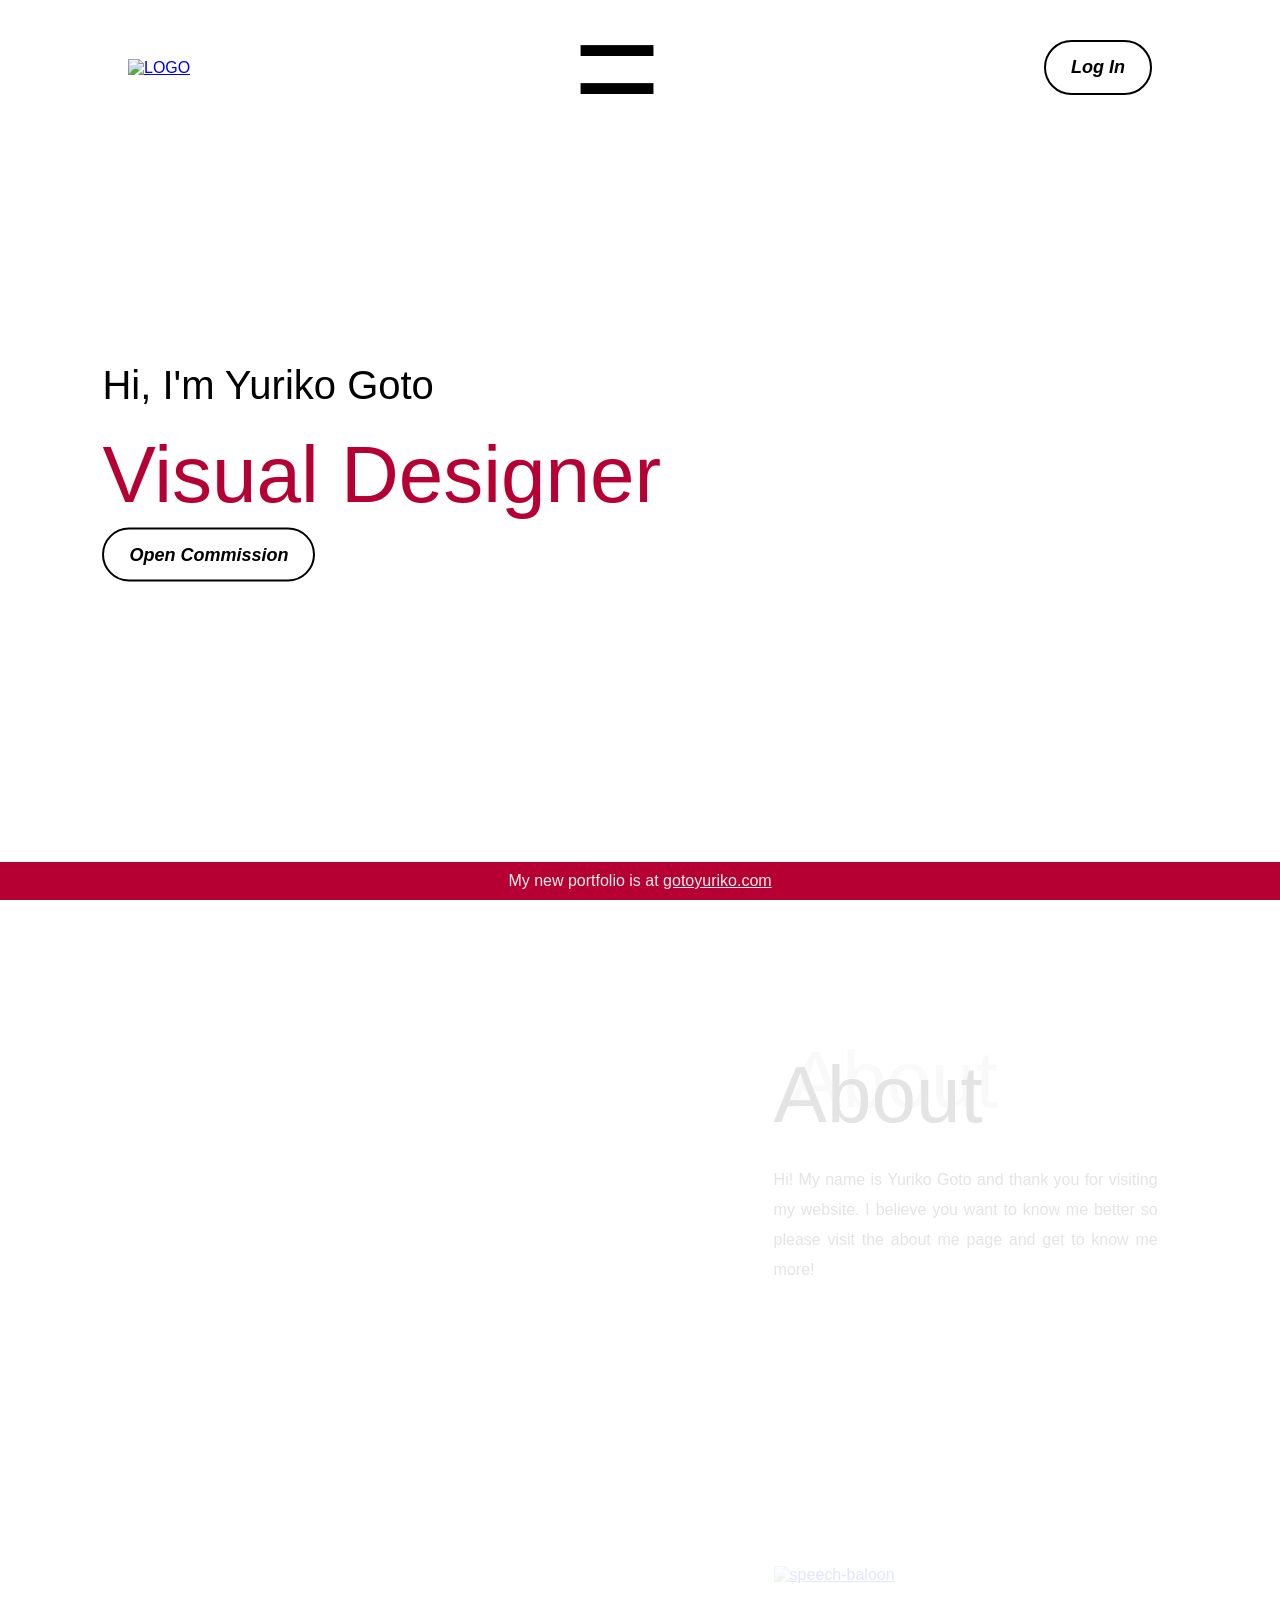
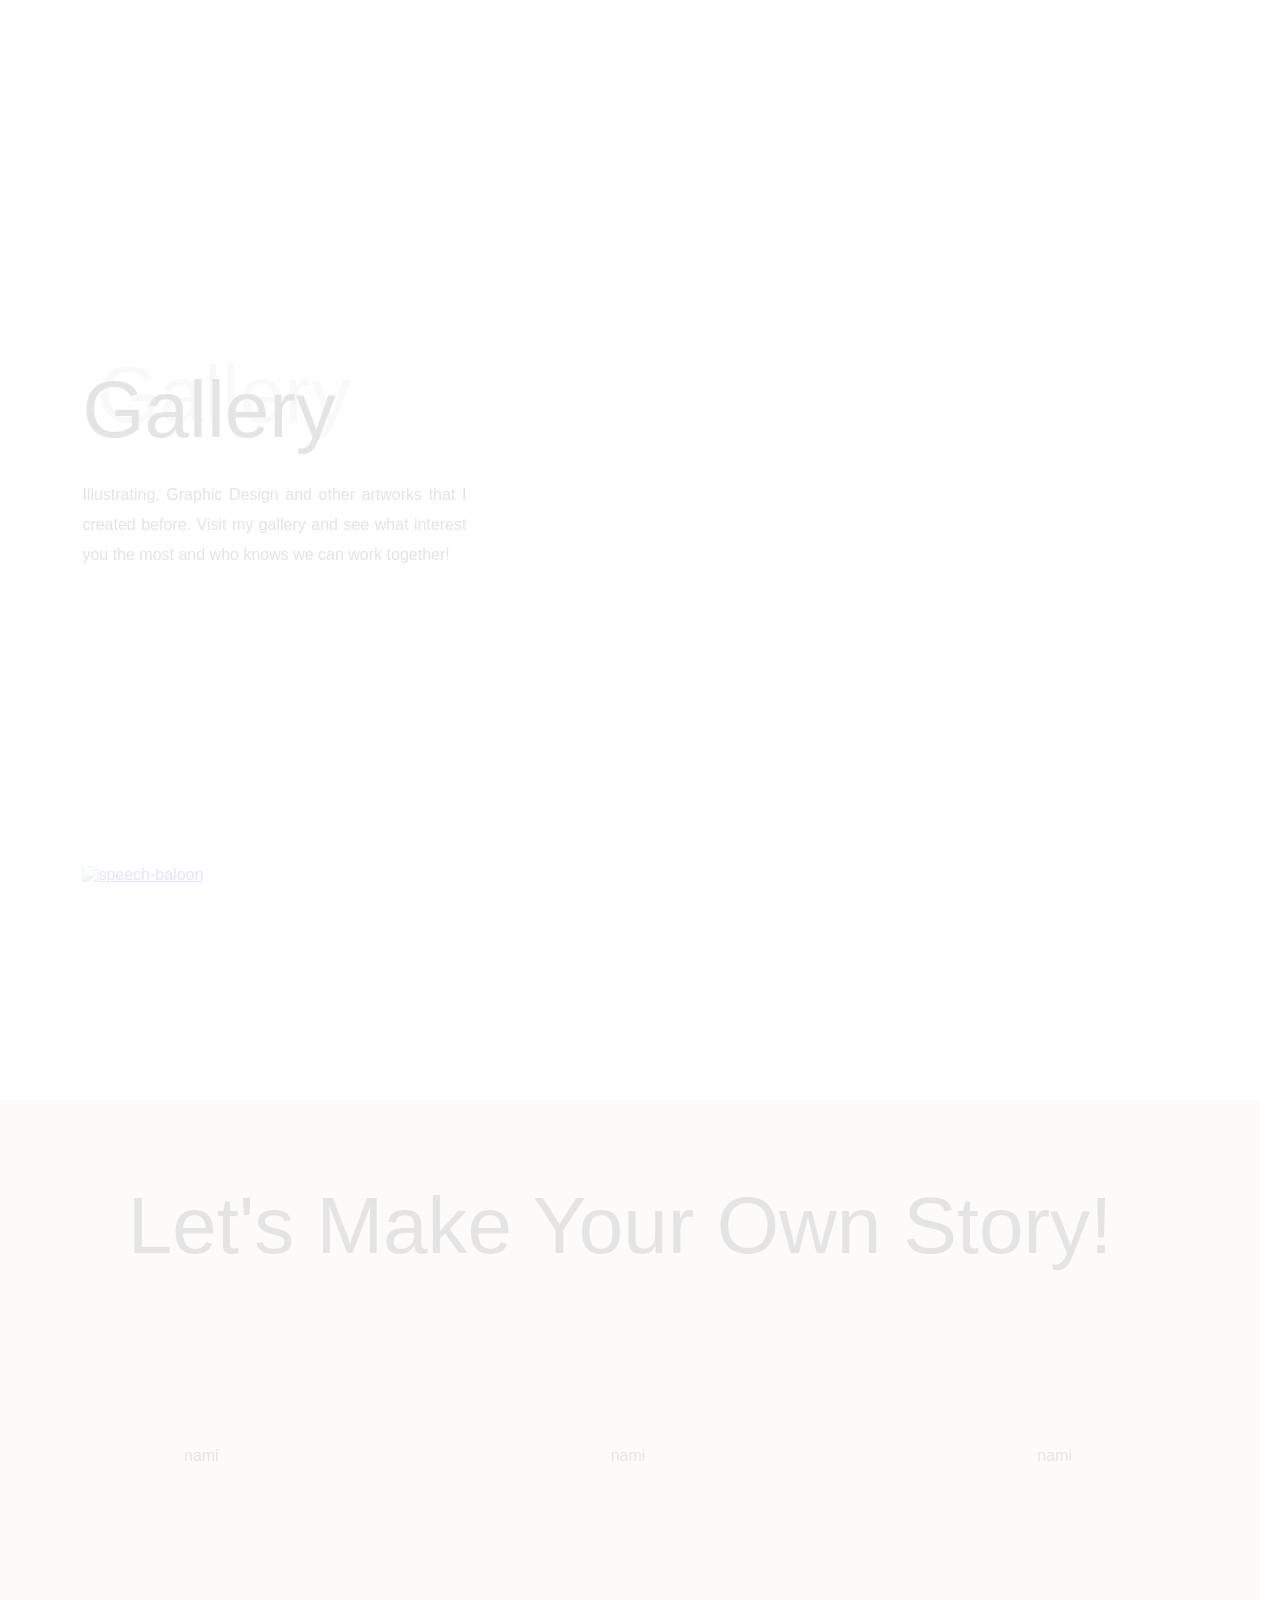
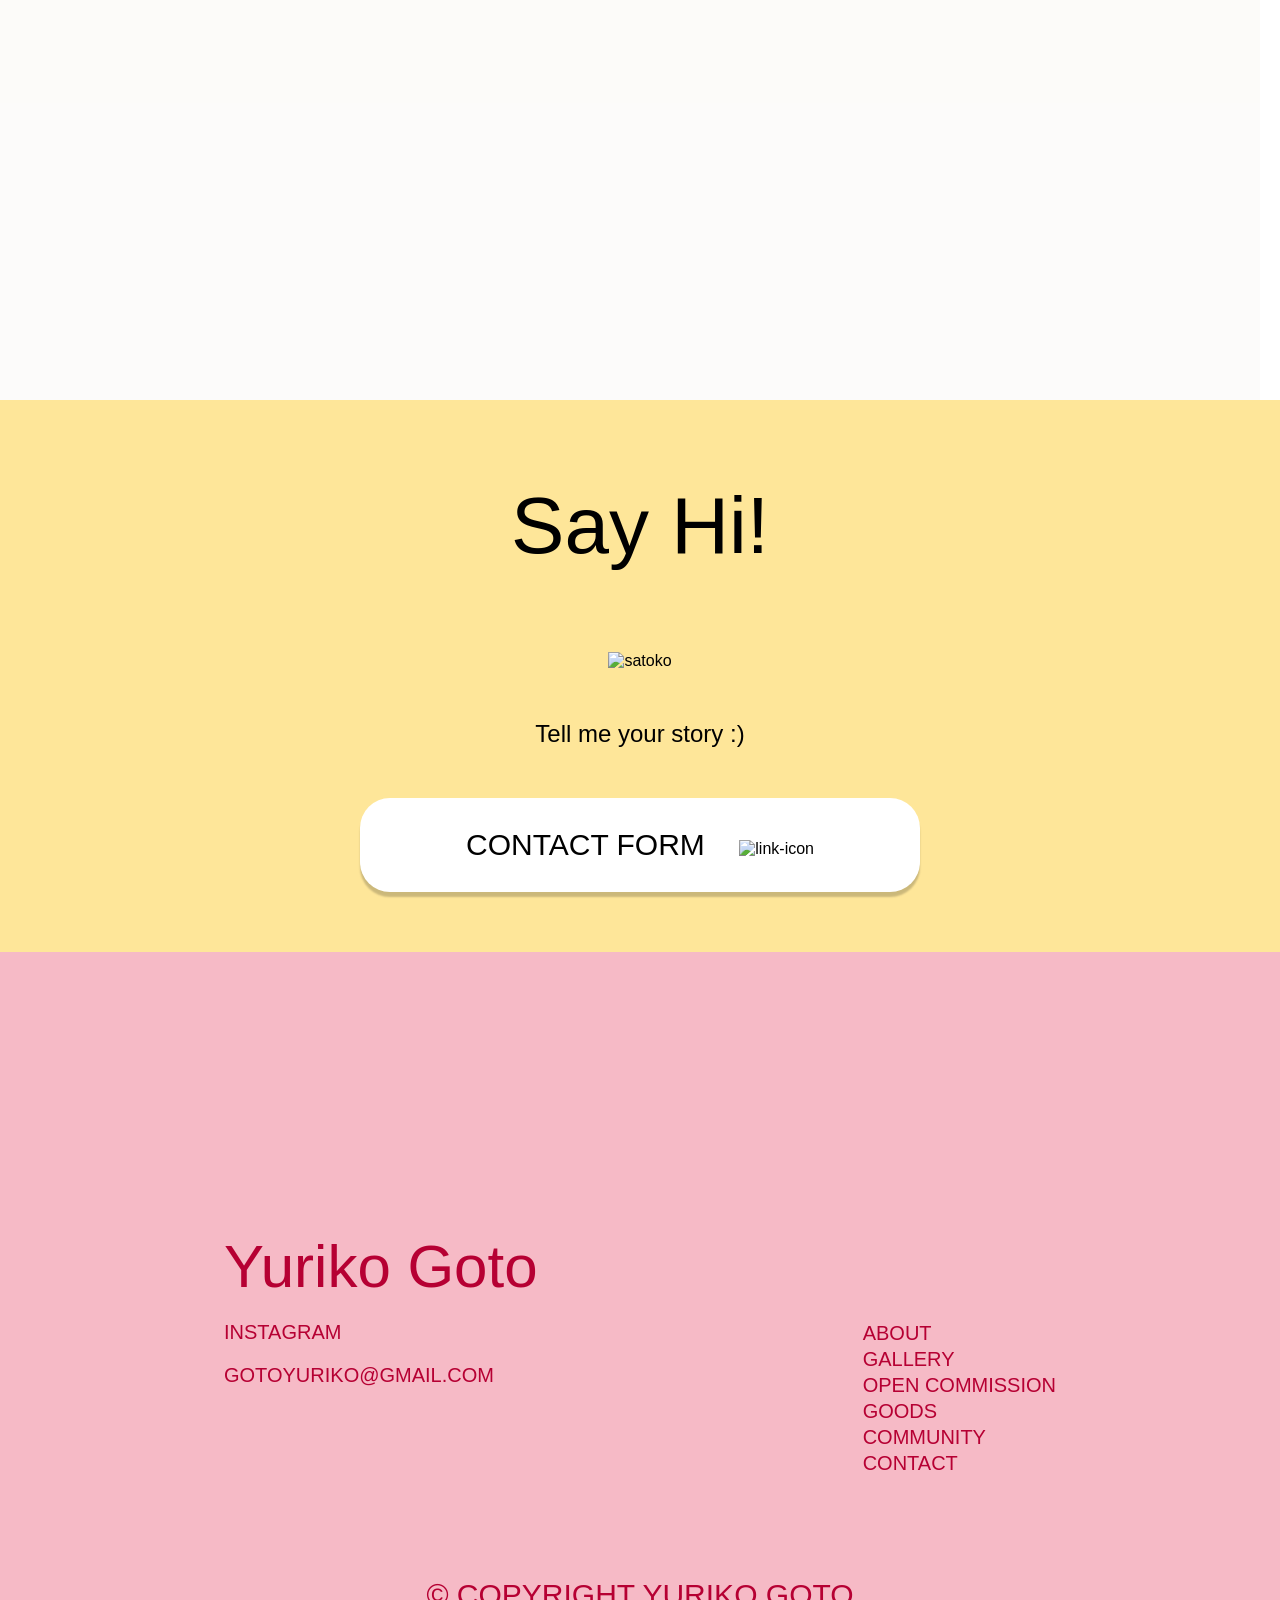
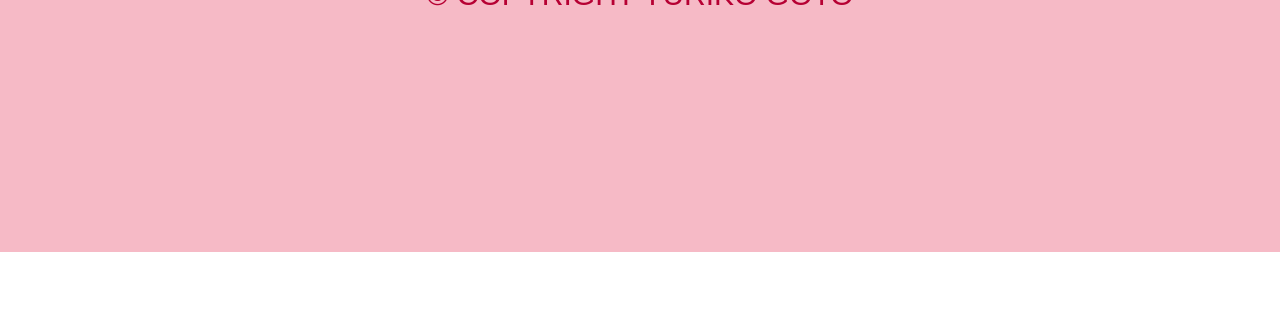
==== commit b82187f0: "Hide old site from search and point visitors to gotoyuriko.com   - add noindex robots meta to every " ====
--- a/index.html
+++ b/index.html
@@ -5,13 +5,35 @@
   <meta charset="UTF-8">
   <meta http-equiv="X-UA-Compatible" content="IE=edge">
   <meta name="viewport" content="width=device-width, initial-scale=1.0">
-  <title>HOME | Visual Designer -Yuriko Goto</title>
+  <meta name="robots" content="noindex">
+  <title>Yuriko Goto | Visual Designer & Illustrator</title>
+  <meta name="description" content="Yuriko Goto is a Visual Designer and Illustrator. View her portfolio, illustration gallery, and open commissions.">
+  <meta name="keywords" content="Yuriko Goto, Visual Designer, Illustrator, Graphic Design, gotoyuriko, Portfolio, Commission">
+  <meta name="author" content="Yuriko Goto">
+  <meta property="og:title" content="Yuriko Goto | Visual Designer & Illustrator">
+  <meta property="og:description" content="Yuriko Goto is a Visual Designer and Illustrator. View her portfolio, illustration gallery, and open commissions.">
+  <meta property="og:url" content="https://gotoyuriko.github.io">
+  <meta property="og:type" content="website">
+  <script type="application/ld+json">
+  {
+    "@context": "https://schema.org",
+    "@type": "Person",
+    "name": "Yuriko Goto",
+    "url": "https://gotoyuriko.github.io",
+    "jobTitle": "Visual Designer",
+    "sameAs": [
+      "https://www.instagram.com/yuri.doodle/",
+      "https://github.com/gotoyuriko"
+    ]
+  }
+  </script>
   <link rel="icon" href="./assets/img/logo.png" type="image/png" sizes="128x128">
   <link rel="stylesheet" href="./assets/style.css">
 
 </head>
 
 <body>
+  <p class="new-site-notice">My new portfolio is at <a href="https://gotoyuriko.com">gotoyuriko.com</a></p>
   <!-- MENU -->
   <div id="myMenu" class="overlay">
     <a class="closebtn">&times;</a>
--- a/assets/style.css
+++ b/assets/style.css
@@ -66,6 +66,31 @@
 .left-to-right.scrollin {
   opacity: 1;
   transform: translate(0);
+}
+
+
+
+
+
+/* ====================================================== NEW SITE NOTICE ====================================================== */
+.new-site-notice{
+  position: fixed;
+  bottom: 0;
+  left: 0;
+  right: 0;
+  z-index: 3;
+  padding: 10px 16px;
+  background: #B60033;
+  color: #F3EEE8;
+  text-align: center;
+  font-size: 16px;
+}
+.new-site-notice a{
+  color: #F3EEE8;
+  text-decoration: underline;
+}
+body{
+  padding-bottom: 60px; /* keep the footer visible above the fixed notice */
 }
 
 
